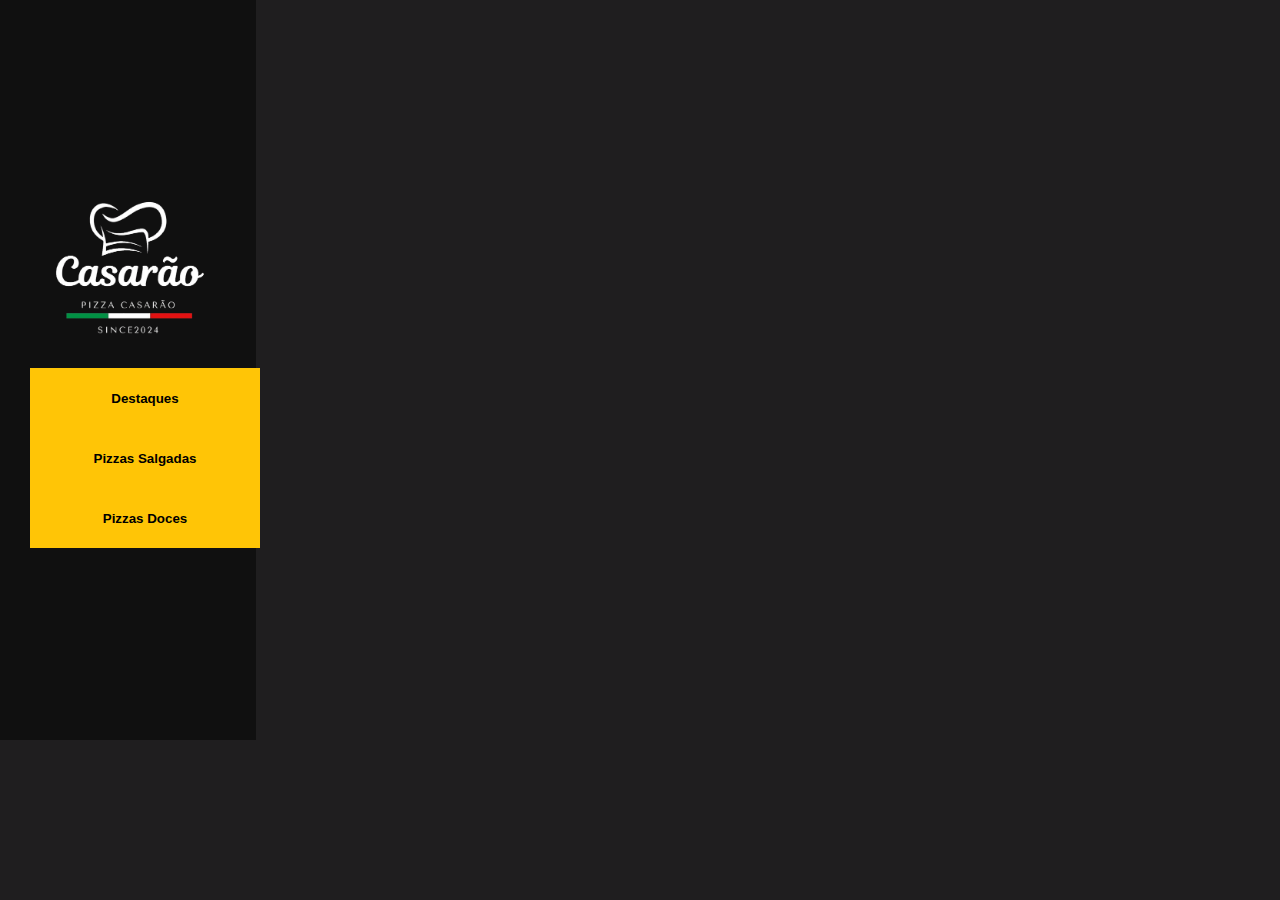
==== cardapio.html @ d98f2e2b "Cardapio" ====
<!DOCTYPE html>
<html lang="en">
<head>
    <meta charset="UTF-8">
    <meta name="viewport" content="width=device-width, initial-scale=1.0">

    <link rel="shortcut icon" href="src/img/icon.png" type="image/x-icon">
    <link rel="stylesheet" href="./src/CSS/reset.css">
    <link rel="stylesheet" href="./src/CSS/styleCardapio.css">

    <title>Cardapio</title>

</head>
<body>
    <section class="areaBtn">
    
            <div class="logo">
                <img src="./src/img/Design_sem_nome-removebg-preview (2).png" alt="logo">
            </div>

    <div>
    <a href="#">
        <button class="botao">Destaques</button>
    </a>
    <a href="#">
        <button class="botao">Pizzas Salgadas</button>
    </a>
    <a href="#">
        <button class="botao">Pizzas Doces</button>
    </a>
</div>
    </section>
</body>
</html>
---- src/CSS/styleCardapio.css ----
@import url('https://fonts.googleapis.com/css2?family=Roboto:ital,wght@0,100;0,300;0,400;0,500;0,700;0,900;1,100;1,300;1,400;1,500;1,700;1,900&display=swap');

html{
    width:100vw ;
    right:100vh;
    font-size:62.5% ;
    overflow-x: hidden;
    font-family: 'roboto' ,sans-serif;
    background-color: #1f1e1f;
}


.areaBtn {
    background-color: rgba(12, 12, 12, 0.8);
    width: 20vw;
    height: 740px;
    margin: 0px;
    padding: 0px;

    display: flex;
    flex-direction: column;
    gap: 30px;
    justify-content: center;
    position: fixed;
    
}

.logo{
    
}


.logo img{
    width: 100%;
    height: 100%;

}

.botao {
    margin-left: 30px;
    width: 230px;
    height: 60px;
    cursor: pointer;
    background-color: #ffc506;
    border-radius: 10;
    color: black;
    font-weight: 700;
    transition: all 400ms ease-in;
}

.botao:hover{
    border: 1px solid #ffc506;
    background-color: transparent;
    color: #ffc506;
}
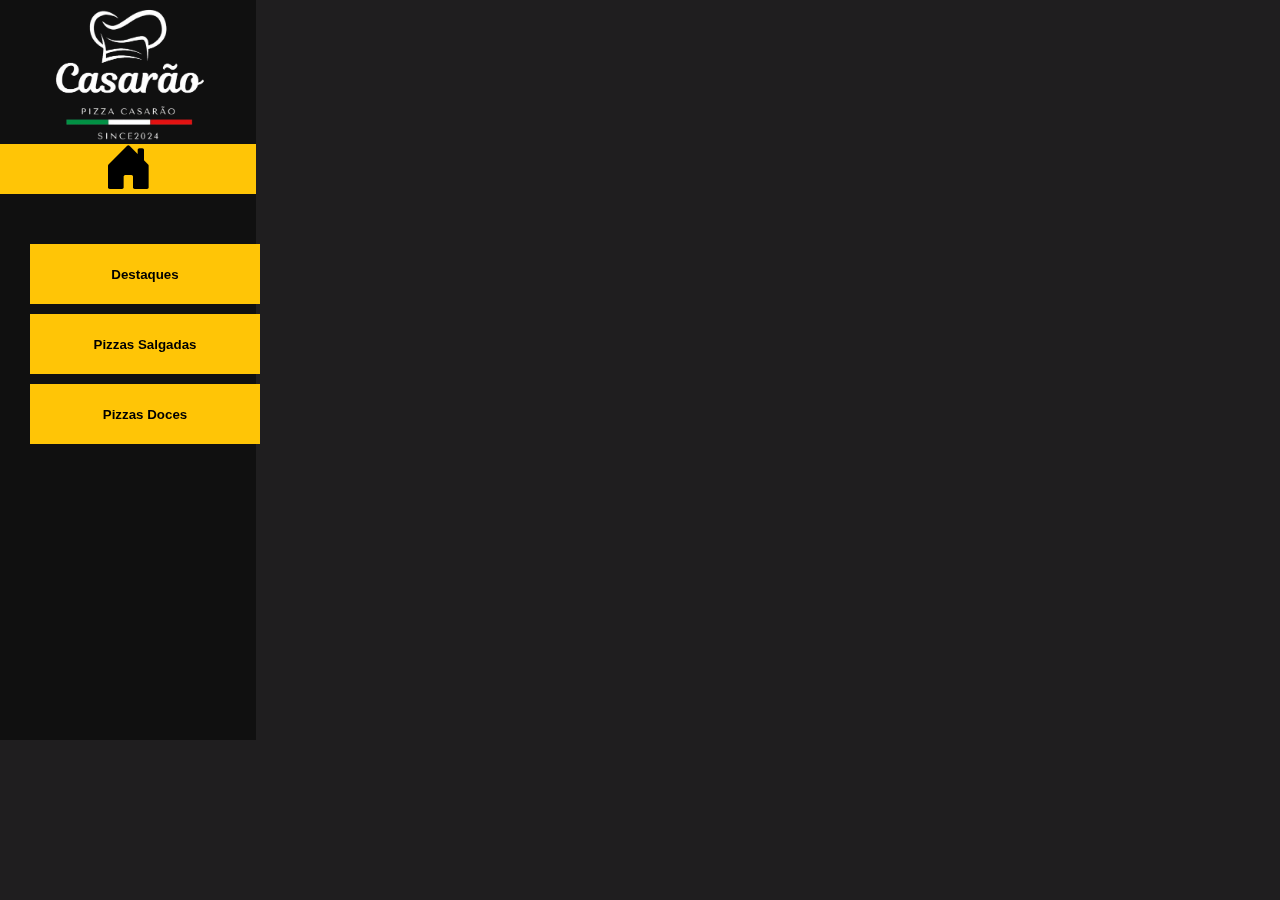
==== commit 08de0e7d: "Cardapio" ====
--- a/cardapio.html
+++ b/cardapio.html
@@ -4,6 +4,7 @@
     <meta charset="UTF-8">
     <meta name="viewport" content="width=device-width, initial-scale=1.0">
 
+    <link rel="stylesheet" href="https://cdn.jsdelivr.net/npm/bootstrap-icons@1.11.3/font/bootstrap-icons.min.css">
     <link rel="shortcut icon" href="src/img/icon.png" type="image/x-icon">
     <link rel="stylesheet" href="./src/CSS/reset.css">
     <link rel="stylesheet" href="./src/CSS/styleCardapio.css">
@@ -12,13 +13,19 @@
 
 </head>
 <body>
+<section class="areaGeral">
+
+    <div class="logo">
+        <img src="./src/img/Design_sem_nome-removebg-preview (2).png" alt="logo">
+    </div>
+
+    <section class="homebutton">
+        <a href="./index.html">
+        <i class="bi bi-house-door-fill"></i>
+        </a>
+    </section>
+
     <section class="areaBtn">
-    
-            <div class="logo">
-                <img src="./src/img/Design_sem_nome-removebg-preview (2).png" alt="logo">
-            </div>
-
-    <div>
     <a href="#">
         <button class="botao">Destaques</button>
     </a>
@@ -28,7 +35,9 @@
     <a href="#">
         <button class="botao">Pizzas Doces</button>
     </a>
-</div>
+
     </section>
+</section>
+
 </body>
 </html>--- a/src/CSS/styleCardapio.css
+++ b/src/CSS/styleCardapio.css
@@ -11,22 +11,45 @@
 
 
 .areaBtn {
+    height: 300px;
+    display: flex;
+    flex-direction: column;
+    gap: 10px;
+    justify-content:center;
+}
+
+.areaGeral {
     background-color: rgba(12, 12, 12, 0.8);
     width: 20vw;
     height: 740px;
     margin: 0px;
     padding: 0px;
-
     display: flex;
     flex-direction: column;
-    gap: 30px;
-    justify-content: center;
     position: fixed;
-    
 }
 
+.homebutton {
+    background-color: #ffc506;
+    display: flex;
+    flex-direction: column;
+    align-items: center;
+    justify-content: center;
+    height: 50px;
+    font-size: 5rem;
+    
+    & a {
+        text-decoration: none;
+        color: #000;
+    }
+}
+
+
 .logo{
-    
+    margin: 0px;
+    padding: 0px;
+    display: flex;
+    align-items: center;
 }
 
 
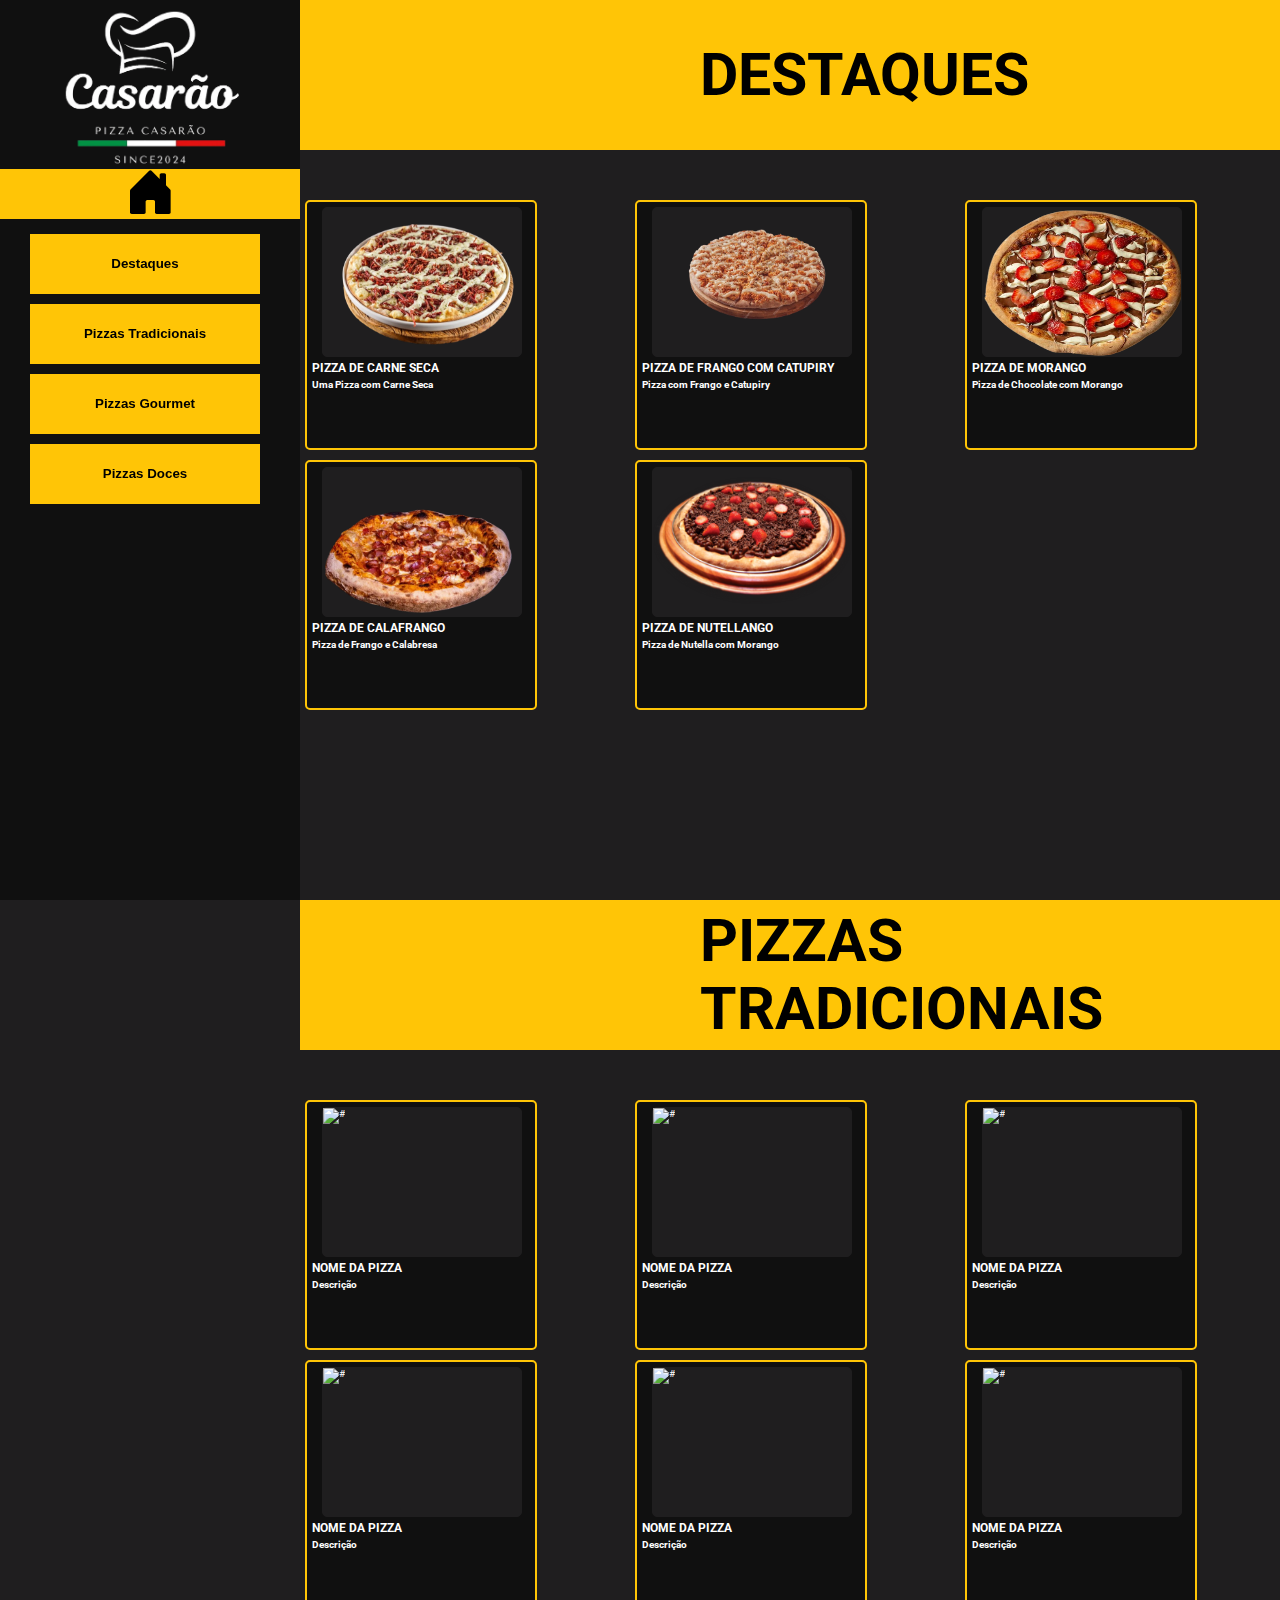
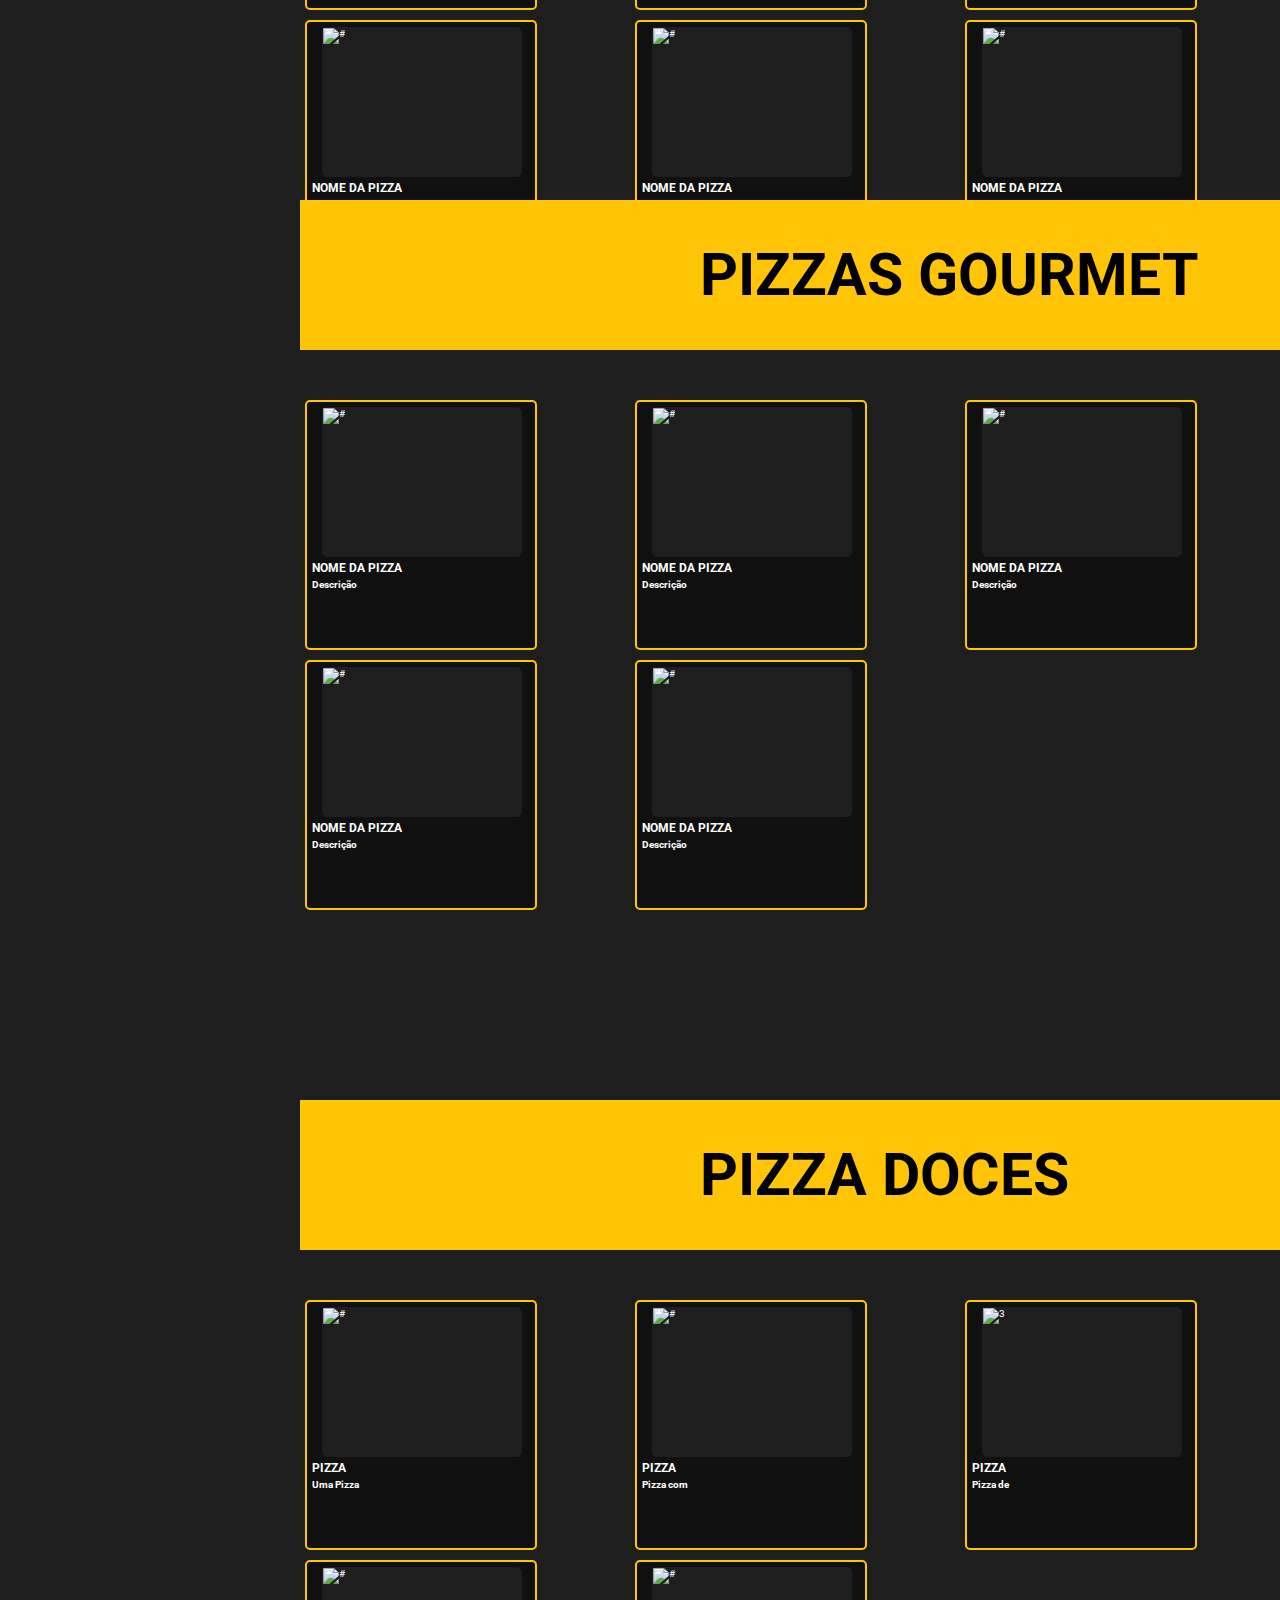
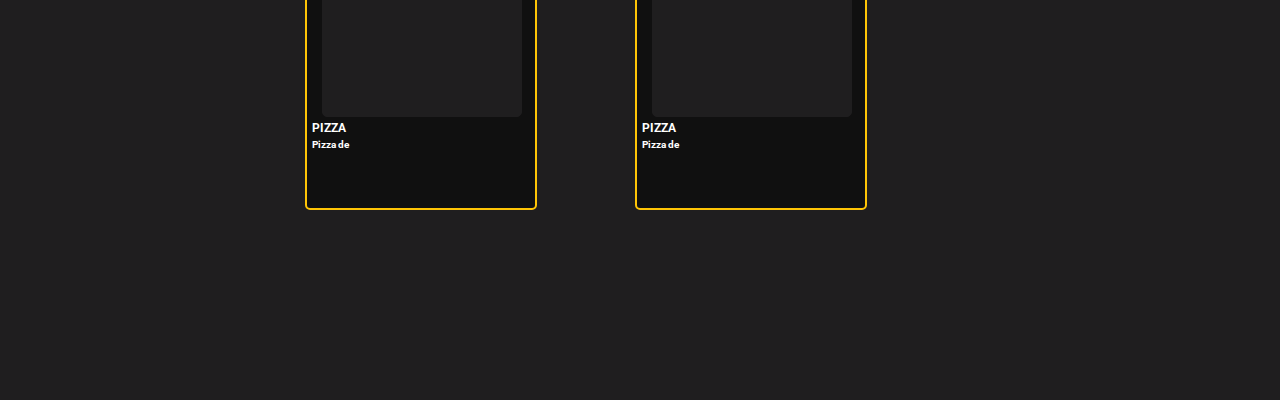
==== commit 37535f07: "Cardapio" ====
--- a/cardapio.html
+++ b/cardapio.html
@@ -1,5 +1,5 @@
 <!DOCTYPE html>
-<html lang="en">
+<html lang="Pt-Br">
 <head>
     <meta charset="UTF-8">
     <meta name="viewport" content="width=device-width, initial-scale=1.0">
@@ -27,17 +27,300 @@
 
     <section class="areaBtn">
     <a href="#">
-        <button class="botao">Destaques</button>
+        <button class="botao" onclick="openPizzas(event, 'Destaques')" >Destaques</button>
     </a>
     <a href="#">
-        <button class="botao">Pizzas Salgadas</button>
+        <button class="botao" onclick="openPizzas(event, 'PizzasS')">Pizzas Tradicionais</button>
     </a>
     <a href="#">
-        <button class="botao">Pizzas Doces</button>
+        <button class="botao" onclick="openPizzas(event, 'PizzasG')">Pizzas Gourmet</button>
     </a>
 
-    </section>
+    <a href="#">
+        <button class="botao" onclick="openPizzas(event, 'PizzasD')">Pizzas Doces</button>
+    </a>
+
+    </section>
+
 </section>
 
+    <section id="Destaques" class="tabcontent">
+        <div class="titulo"><h3>DESTAQUES</h3></div>
+        
+        <div class="areaPizzas">
+            
+            <div class="pizzaCard">
+                <div class="fotosPizzas">
+                <img src="./src/img/carneseca.png" width="200px" alt="pizza de carne seca">
+                </div>
+                <h3>Pizza de Carne Seca</h3>
+                <p>Uma Pizza com Carne Seca</p>
+            </div>
+
+            <div class="pizzaCard">
+                <div class="fotosPizzas">
+                <img src="./src/img/frangocatupiry.png" width="200px" alt="#">
+                </div>
+                <h3>Pizza de Frango com Catupiry</h3>
+                <p>Pizza com Frango e Catupiry</p>
+            </div>
+
+            <div class="pizzaCard">
+                <div class="fotosPizzas">
+                <img src="./src/img/pizzamorango5.png" height="150px"
+                width="200px" alt="pizza de morango com chocolate">
+                </div>
+                <h3>Pizza de Morango</h3>
+                <p>Pizza de Chocolate com Morango</p>
+            </div>
+
+            <div class="pizzaCard">
+                <div class="fotosPizzas">
+                <img src="./src/img/calafrango.png" width="200px" alt="pizza de calabresa com frango">
+                </div>
+                <h3>Pizza de CalaFrango</h3>
+                <p>Pizza de Frango e Calabresa</p>
+            </div>
+
+            <div class="pizzaCard">
+                <div class="fotosPizzas">
+                <img src="./src/img/pizzadoce.png" width="200px" alt="#">
+                </div>
+                <h3>Pizza de Nutellango</h3>
+                <p>Pizza de Nutella com Morango</p>
+            </div>
+
+        </div>
+        
+    </section>
+
+    <section id="PizzasS" class="tabcontent">
+        <div class="titulo"><h3>PIZZAS TRADICIONAIS</h3></div>
+        
+        <div class="areaPizzas">
+            <div class="pizzaCard">
+                <div class="fotosPizzas">
+                <img src="#" alt="#">
+                </div>
+                <h3>Nome da Pizza</h3>
+                <p>Descrição</p>
+            </div>
+
+        <div class="pizzaCard">
+            <div class="fotosPizzas">
+                <img src="#" alt="#">
+                </div>
+                <h3>Nome da Pizza</h3>
+                <p>Descrição</p>
+            </div>
+
+            <div class="pizzaCard">
+                <div class="fotosPizzas">
+                <img src="#" alt="#">
+                </div>
+                <h3>Nome da Pizza</h3>
+                <p>Descrição</p>
+            </div>
+
+            <div class="pizzaCard">
+                <div class="fotosPizzas">
+                <img src="#" alt="#">
+                </div>
+                <h3>Nome da Pizza</h3>
+                <p>Descrição</p>
+            </div>
+
+            <div class="pizzaCard">
+                <div class="fotosPizzas">
+                <img src="#" alt="#">
+                </div>
+                <h3>Nome da Pizza</h3>
+                <p>Descrição</p>
+            </div>
+
+            <div class="pizzaCard">
+                <div class="fotosPizzas">
+                <img src="#" alt="#">
+                </div>
+                <h3>Nome da Pizza</h3>
+                <p>Descrição</p>
+            </div>
+
+            <div class="pizzaCard">
+                <div class="fotosPizzas">
+                <img src="#" alt="#">
+                </div>
+                <h3>Nome da Pizza</h3>
+                <p>Descrição</p>
+            </div>
+
+            <div class="pizzaCard">
+                <div class="fotosPizzas">
+                <img src="#" alt="#">
+                </div>
+                <h3>Nome da Pizza</h3>
+                <p>Descrição</p>
+            </div>
+
+            <div class="pizzaCard">
+                <div class="fotosPizzas">
+                <img src="#" alt="#">
+                </div>
+                <h3>Nome da Pizza</h3>
+                <p>Descrição</p>
+            </div>
+
+            <div class="pizzaCard">
+                <div class="fotosPizzas">
+                <img src="#" alt="#">
+                </div>
+                <h3>Nome da Pizza</h3>
+                <p>Descrição</p>
+            </div>
+
+            <div class="pizzaCard">
+                <div class="fotosPizzas">
+                <img src="#" alt="#">
+                </div>
+                <h3>Nome da Pizza</h3>
+                <p>Descrição</p>
+            </div>
+
+            <div class="pizzaCard">
+                <div class="fotosPizzas">
+                <img src="#" alt="#">
+                </div>
+                <h3>Nome da Pizza</h3>
+                <p>Descrição</p>
+            </div>
+
+            <div class="pizzaCard">
+                <div class="fotosPizzas">
+                <img src="#" alt="#">
+                </div>
+                <h3>Nome da Pizza</h3>
+                <p>Descrição</p>
+            </div>
+
+            <div class="pizzaCard">
+                <div class="fotosPizzas">
+                <img src="#" alt="#">
+                </div>
+                <h3>Nome da Pizza</h3>
+                <p>Descrição</p>
+            </div>
+
+            <div class="pizzaCard">
+                <div class="fotosPizzas">
+                <img src="#" alt="#">
+                </div>
+                <h3>Nome da Pizza</h3>
+                <p>Descrição</p>
+            </div>
+
+        </div>
+        
+    </section>
+
+    <section id="PizzasG" class="tabcontent">
+        <div class="titulo"><h3>PIZZAS GOURMET</h3></div>
+        
+        <div class="areaPizzas">
+            
+            <div class="pizzaCard">
+                <div class="fotosPizzas">
+                <img src="#" alt="#">
+                </div>
+                <h3>Nome da Pizza</h3>
+                <p>Descrição</p>
+            </div>
+
+            <div class="pizzaCard">
+                <div class="fotosPizzas">
+                <img src="#" alt="#">
+                </div>
+                <h3>Nome da Pizza</h3>
+                <p>Descrição</p>
+            </div>
+
+            <div class="pizzaCard">
+                <div class="fotosPizzas">
+                <img src="#" alt="#">
+                </div>
+                <h3>Nome da Pizza</h3>
+                <p>Descrição</p>
+            </div>
+
+            <div class="pizzaCard">
+                <div class="fotosPizzas">
+                <img src="#" alt="#">
+                </div>
+                <h3>Nome da Pizza</h3>
+                <p>Descrição</p>
+            </div>
+
+            <div class="pizzaCard">
+                <div class="fotosPizzas">
+                <img src="#" alt="#">
+                </div>
+                <h3>Nome da Pizza</h3>
+                <p>Descrição</p>
+            </div>
+
+        </div>
+        
+    </section>
+
+    <section id="PizzasD" class="tabcontent">
+        <div class="titulo"><h3>PIZZA DOCES</h3></div>
+        
+        <div class="areaPizzas">
+            
+            <div class="pizzaCard">
+                <div class="fotosPizzas">
+                <img src="#" width="200px" alt="#">
+                </div>
+                <h3>Pizza</h3>
+                <p>Uma Pizza</p>
+            </div>
+
+            <div class="pizzaCard">
+                <div class="fotosPizzas">
+                <img src="#" width="200px" alt="#">
+                </div>
+                <h3>Pizza</h3>
+                <p>Pizza com</p>
+            </div>
+
+            <div class="pizzaCard">
+                <div class="fotosPizzas">
+                <img src="#" height="150px"
+                width="200px" alt="3">
+                </div>
+                <h3>Pizza</h3>
+                <p>Pizza de</p>
+            </div>
+
+            <div class="pizzaCard">
+                <div class="fotosPizzas">
+                <img src="#" width="200px" alt="#">
+                </div>
+                <h3>Pizza</h3>
+                <p>Pizza de </p>
+            </div>
+
+            <div class="pizzaCard">
+                <div class="fotosPizzas">
+                <img src="#" width="200px" alt="#">
+                </div>
+                <h3>Pizza</h3>
+                <p>Pizza de</p>
+            </div>
+
+        </div>
+        
+    </section>
+
+<script src="./src/js/script.js"></script>
 </body>
 </html>--- a/src/CSS/styleCardapio.css
+++ b/src/CSS/styleCardapio.css
@@ -4,10 +4,11 @@
     width:100vw ;
     right:100vh;
     font-size:62.5% ;
-    overflow-x: hidden;
+    overflow-y: hidden;
     font-family: 'roboto' ,sans-serif;
     background-color: #1f1e1f;
 }
+
 
 
 .areaBtn {
@@ -20,14 +21,16 @@
 
 .areaGeral {
     background-color: rgba(12, 12, 12, 0.8);
-    width: 20vw;
-    height: 740px;
+    width: 300px;
+    height: 100vh;
     margin: 0px;
     padding: 0px;
     display: flex;
     flex-direction: column;
     position: fixed;
 }
+
+
 
 .homebutton {
     background-color: #ffc506;
@@ -75,4 +78,77 @@
     border: 1px solid #ffc506;
     background-color: transparent;
     color: #ffc506;
-}+}
+
+/*CONTEUDO DAS PIZZAS*/
+
+.areaBtn button.active {
+    background-color: transparent;
+    border: 1px solid #ffc506;
+    color: #ffc506;
+  }
+
+  .tabcontent {
+    height: 100vh;
+    width: 100vw;
+    overflow-x: hidden !important;
+  }
+
+
+
+
+  .titulo{
+    background-color: #ffc506;
+    font-size: 50px;
+    display: flex;
+    align-items: center;
+    margin-left: 300px;
+    margin-bottom: 50px;
+    height: 150px;
+
+    & h3{
+        margin-top: 10;
+        margin-left: 400px;
+    }
+  }
+
+  .areaPizzas {
+    margin-left: 300px;
+    display: grid;
+    grid-template-columns: auto auto auto;
+    gap: 10px;
+  }
+
+  .pizzaCard {
+    display: flex;
+    background-color: rgba(12, 12, 12, 0.8);
+    border: 2px solid #ffc506;
+    border-radius: 5px;
+    color: #fff;
+    flex-direction: column;
+    margin-left: 5px;
+    width: 232px;
+    height: 250px;
+    gap: 4px;
+
+    & h3{
+        text-transform: uppercase;
+        margin-left: 5px;
+    }
+
+    & p{
+        font-weight: bold;
+        margin-left: 5px;
+    }
+  }
+
+  .fotosPizzas {
+    background-color:  #1f1e1f;
+    width: 200px;
+    height: 150px;
+    margin-left: 15px;
+    margin-top: 5px;
+    border: 1px solid #1f1e1f;
+    border-radius: 5px;
+    display: flex;
+  }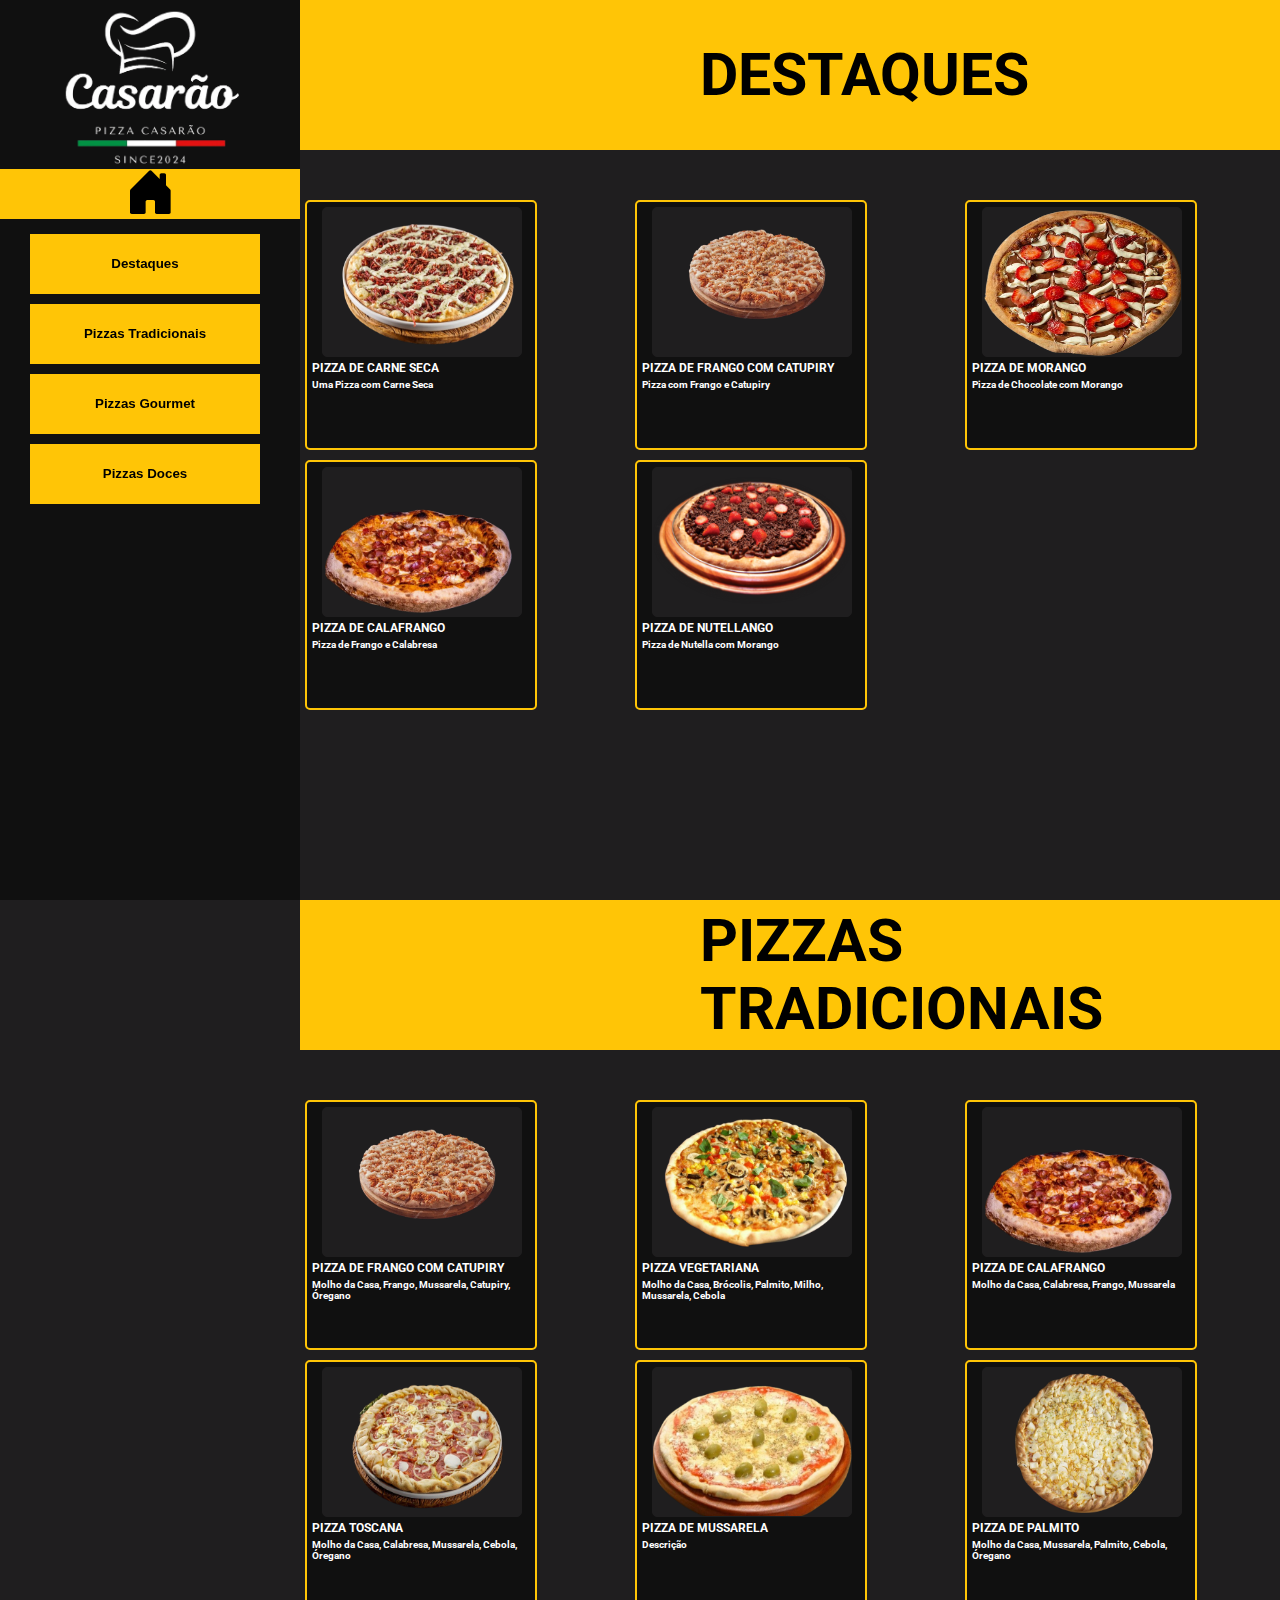
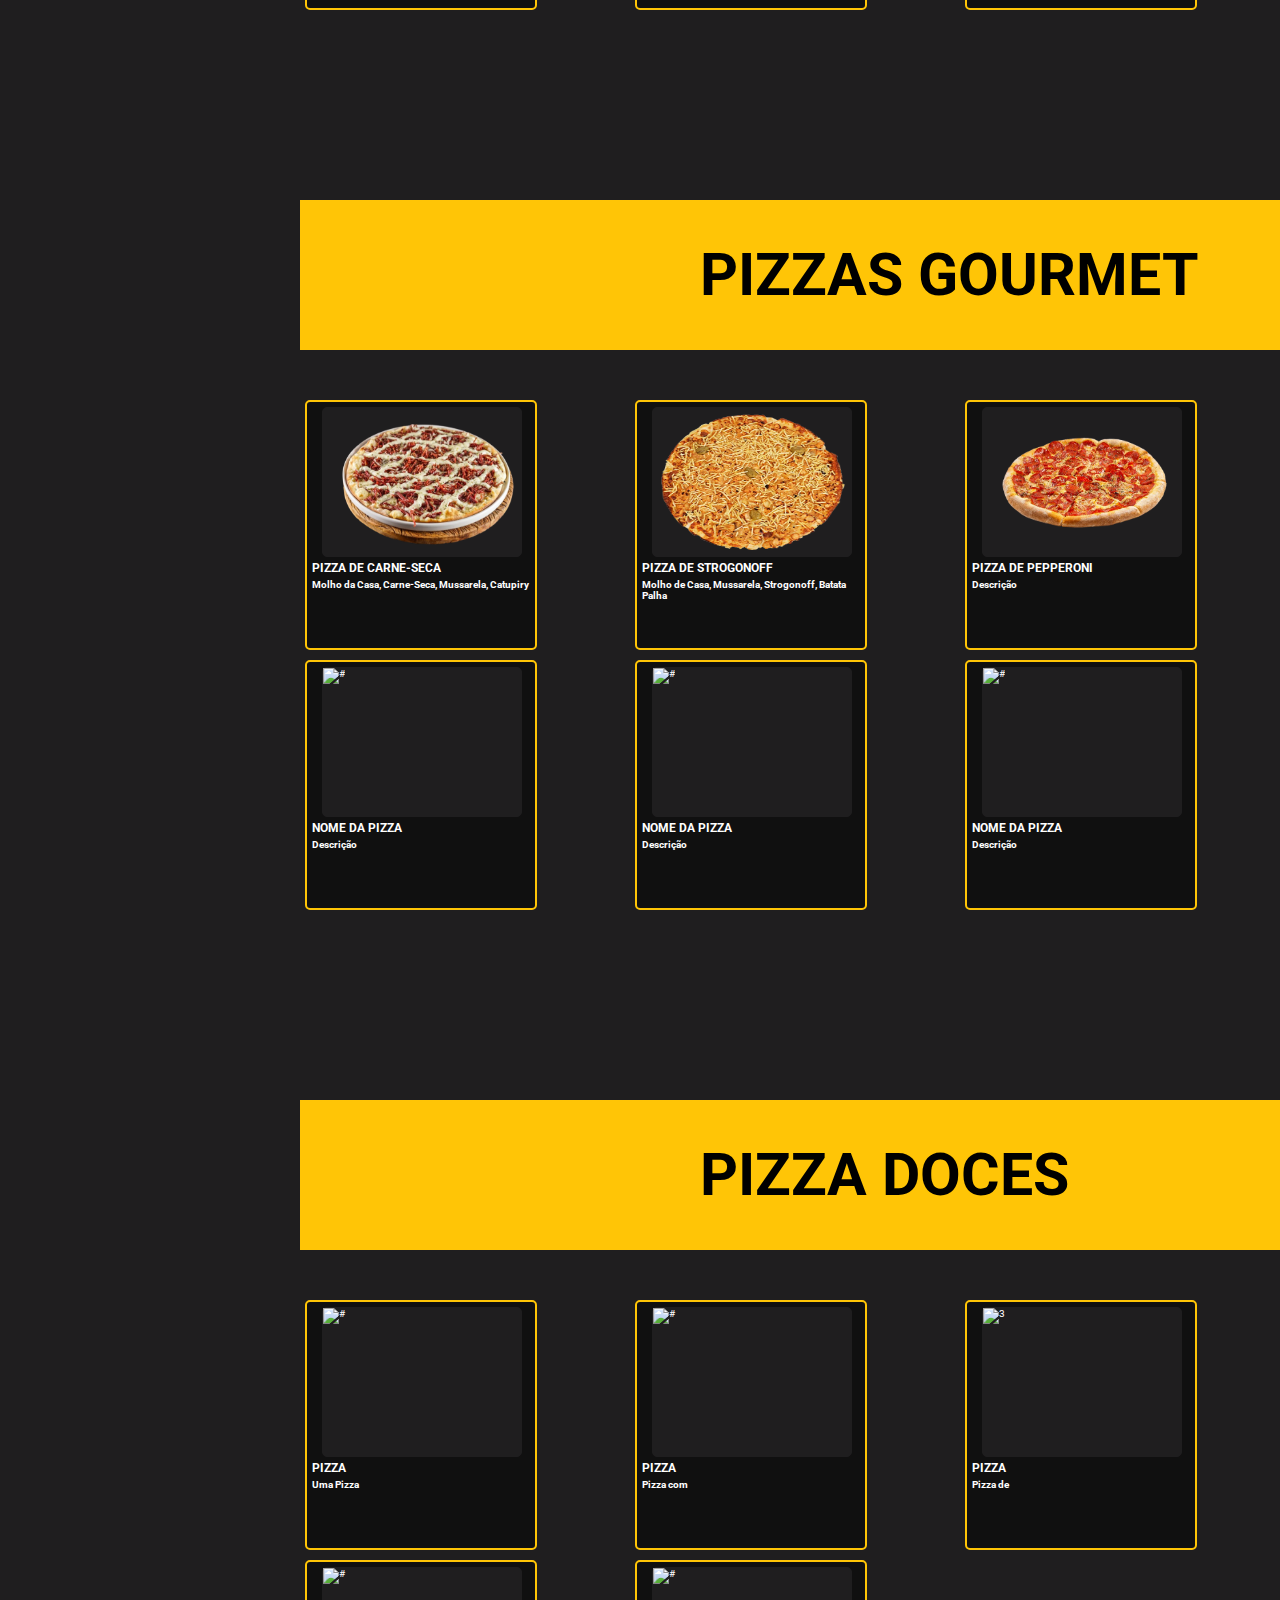
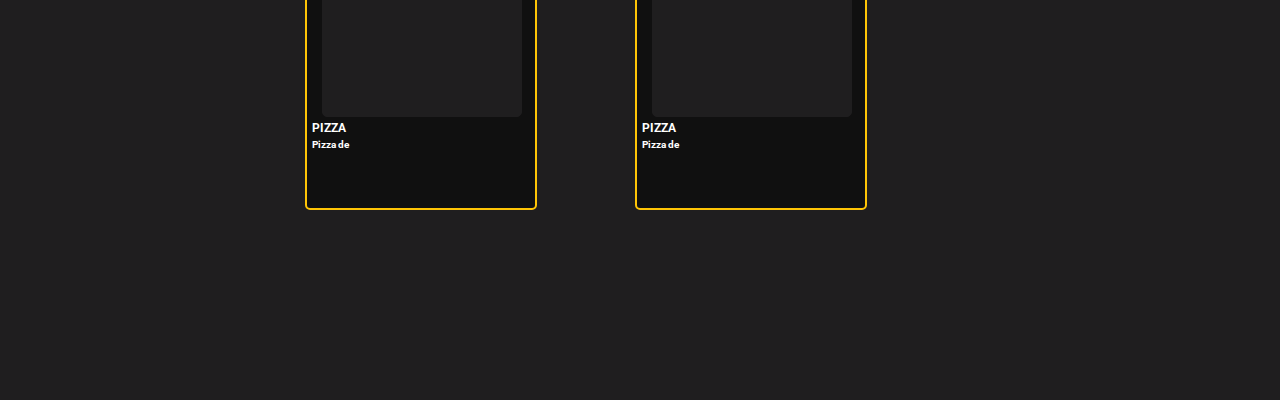
==== commit 38eb885f: "Cardapio" ====
--- a/cardapio.html
+++ b/cardapio.html
@@ -100,122 +100,50 @@
         <div class="areaPizzas">
             <div class="pizzaCard">
                 <div class="fotosPizzas">
-                <img src="#" alt="#">
-                </div>
-                <h3>Nome da Pizza</h3>
-                <p>Descrição</p>
+                <img src="./src/img/frangocatupiry.png" width="200px" alt="pizza de frango com catupiry">
+                </div>
+                <h3>Pizza de Frango com Catupiry</h3>
+                <p>Molho da Casa, Frango, Mussarela, Catupiry, Óregano</p>
             </div>
 
         <div class="pizzaCard">
             <div class="fotosPizzas">
-                <img src="#" alt="#">
-                </div>
-                <h3>Nome da Pizza</h3>
-                <p>Descrição</p>
-            </div>
-
-            <div class="pizzaCard">
-                <div class="fotosPizzas">
-                <img src="#" alt="#">
-                </div>
-                <h3>Nome da Pizza</h3>
-                <p>Descrição</p>
-            </div>
-
-            <div class="pizzaCard">
-                <div class="fotosPizzas">
-                <img src="#" alt="#">
-                </div>
-                <h3>Nome da Pizza</h3>
-                <p>Descrição</p>
-            </div>
-
-            <div class="pizzaCard">
-                <div class="fotosPizzas">
-                <img src="#" alt="#">
-                </div>
-                <h3>Nome da Pizza</h3>
-                <p>Descrição</p>
-            </div>
-
-            <div class="pizzaCard">
-                <div class="fotosPizzas">
-                <img src="#" alt="#">
-                </div>
-                <h3>Nome da Pizza</h3>
-                <p>Descrição</p>
-            </div>
-
-            <div class="pizzaCard">
-                <div class="fotosPizzas">
-                <img src="#" alt="#">
-                </div>
-                <h3>Nome da Pizza</h3>
-                <p>Descrição</p>
-            </div>
-
-            <div class="pizzaCard">
-                <div class="fotosPizzas">
-                <img src="#" alt="#">
-                </div>
-                <h3>Nome da Pizza</h3>
-                <p>Descrição</p>
-            </div>
-
-            <div class="pizzaCard">
-                <div class="fotosPizzas">
-                <img src="#" alt="#">
-                </div>
-                <h3>Nome da Pizza</h3>
-                <p>Descrição</p>
-            </div>
-
-            <div class="pizzaCard">
-                <div class="fotosPizzas">
-                <img src="#" alt="#">
-                </div>
-                <h3>Nome da Pizza</h3>
-                <p>Descrição</p>
-            </div>
-
-            <div class="pizzaCard">
-                <div class="fotosPizzas">
-                <img src="#" alt="#">
-                </div>
-                <h3>Nome da Pizza</h3>
-                <p>Descrição</p>
-            </div>
-
-            <div class="pizzaCard">
-                <div class="fotosPizzas">
-                <img src="#" alt="#">
-                </div>
-                <h3>Nome da Pizza</h3>
-                <p>Descrição</p>
-            </div>
-
-            <div class="pizzaCard">
-                <div class="fotosPizzas">
-                <img src="#" alt="#">
-                </div>
-                <h3>Nome da Pizza</h3>
-                <p>Descrição</p>
-            </div>
-
-            <div class="pizzaCard">
-                <div class="fotosPizzas">
-                <img src="#" alt="#">
-                </div>
-                <h3>Nome da Pizza</h3>
-                <p>Descrição</p>
-            </div>
-
-            <div class="pizzaCard">
-                <div class="fotosPizzas">
-                <img src="#" alt="#">
-                </div>
-                <h3>Nome da Pizza</h3>
-                <p>Descrição</p>
+                <img src="./src/img/pizzavegetariana.png" width="200px" alt="pizza vegetariana">
+                </div>
+                <h3>Pizza Vegetariana</h3>
+                <p>Molho da Casa, Brócolis, Palmito, Milho, Mussarela, Cebola</p>
+            </div>
+
+            <div class="pizzaCard">
+                <div class="fotosPizzas">
+                <img src="./src/img/calafrango.png" width="200px" alt="pizza de calafrango">
+                </div>
+                <h3>Pizza de Calafrango</h3>
+                <p>Molho da Casa, Calabresa, Frango, Mussarela</p>
+            </div>
+
+            <div class="pizzaCard">
+                <div class="fotosPizzas">
+                <img src="./src/img/pizzatoscana.png" width="200px" alt="pizza toscana">
+                </div>
+                <h3>Pizza Toscana</h3>
+                <p>Molho da Casa, Calabresa, Mussarela, Cebola, Óregano</p>
+            </div>
+
+            <div class="pizzaCard">
+                <div class="fotosPizzas">
+                <img src="./src/img/pizzamussarela.png" width="200px" alt="pizza de mussarela">
+                </div>
+                <h3>Pizza de Mussarela</h3>
+                <p>Descrição</p>
+            </div>
+
+            <div class="pizzaCard">
+                <div class="fotosPizzas">
+                <img src="./src/img/pizzapalmito.png" width="200px" alt="pizza de palmito">
+                </div>
+                <h3>Pizza de Palmito</h3>
+                <p>Molho da Casa, Mussarela, Palmito, Cebola, Óregano</p>
             </div>
 
         </div>
@@ -229,17 +157,25 @@
             
             <div class="pizzaCard">
                 <div class="fotosPizzas">
-                <img src="#" alt="#">
-                </div>
-                <h3>Nome da Pizza</h3>
-                <p>Descrição</p>
-            </div>
-
-            <div class="pizzaCard">
-                <div class="fotosPizzas">
-                <img src="#" alt="#">
-                </div>
-                <h3>Nome da Pizza</h3>
+                <img src="./src/img/carneseca.png" width="200px" alt="pizza de carne seca">
+                </div>
+                <h3>Pizza de Carne-Seca</h3>
+                <p>Molho da Casa, Carne-Seca, Mussarela, Catupiry</p>
+            </div>
+
+            <div class="pizzaCard">
+                <div class="fotosPizzas">
+                <img src="./src/img/pizzastrogonoff.png" width="200px" alt="pizza de strogonoff">
+                </div>
+                <h3>Pizza de Strogonoff</h3>
+                <p>Molho de Casa, Mussarela, Strogonoff, Batata Palha</p>
+            </div>
+
+            <div class="pizzaCard">
+                <div class="fotosPizzas">
+                <img src="./src/img/pizzapeperoni.png" width="200px" alt="pizza de pepperoni">
+                </div>
+                <h3>Pizza de Pepperoni</h3>
                 <p>Descrição</p>
             </div>
 
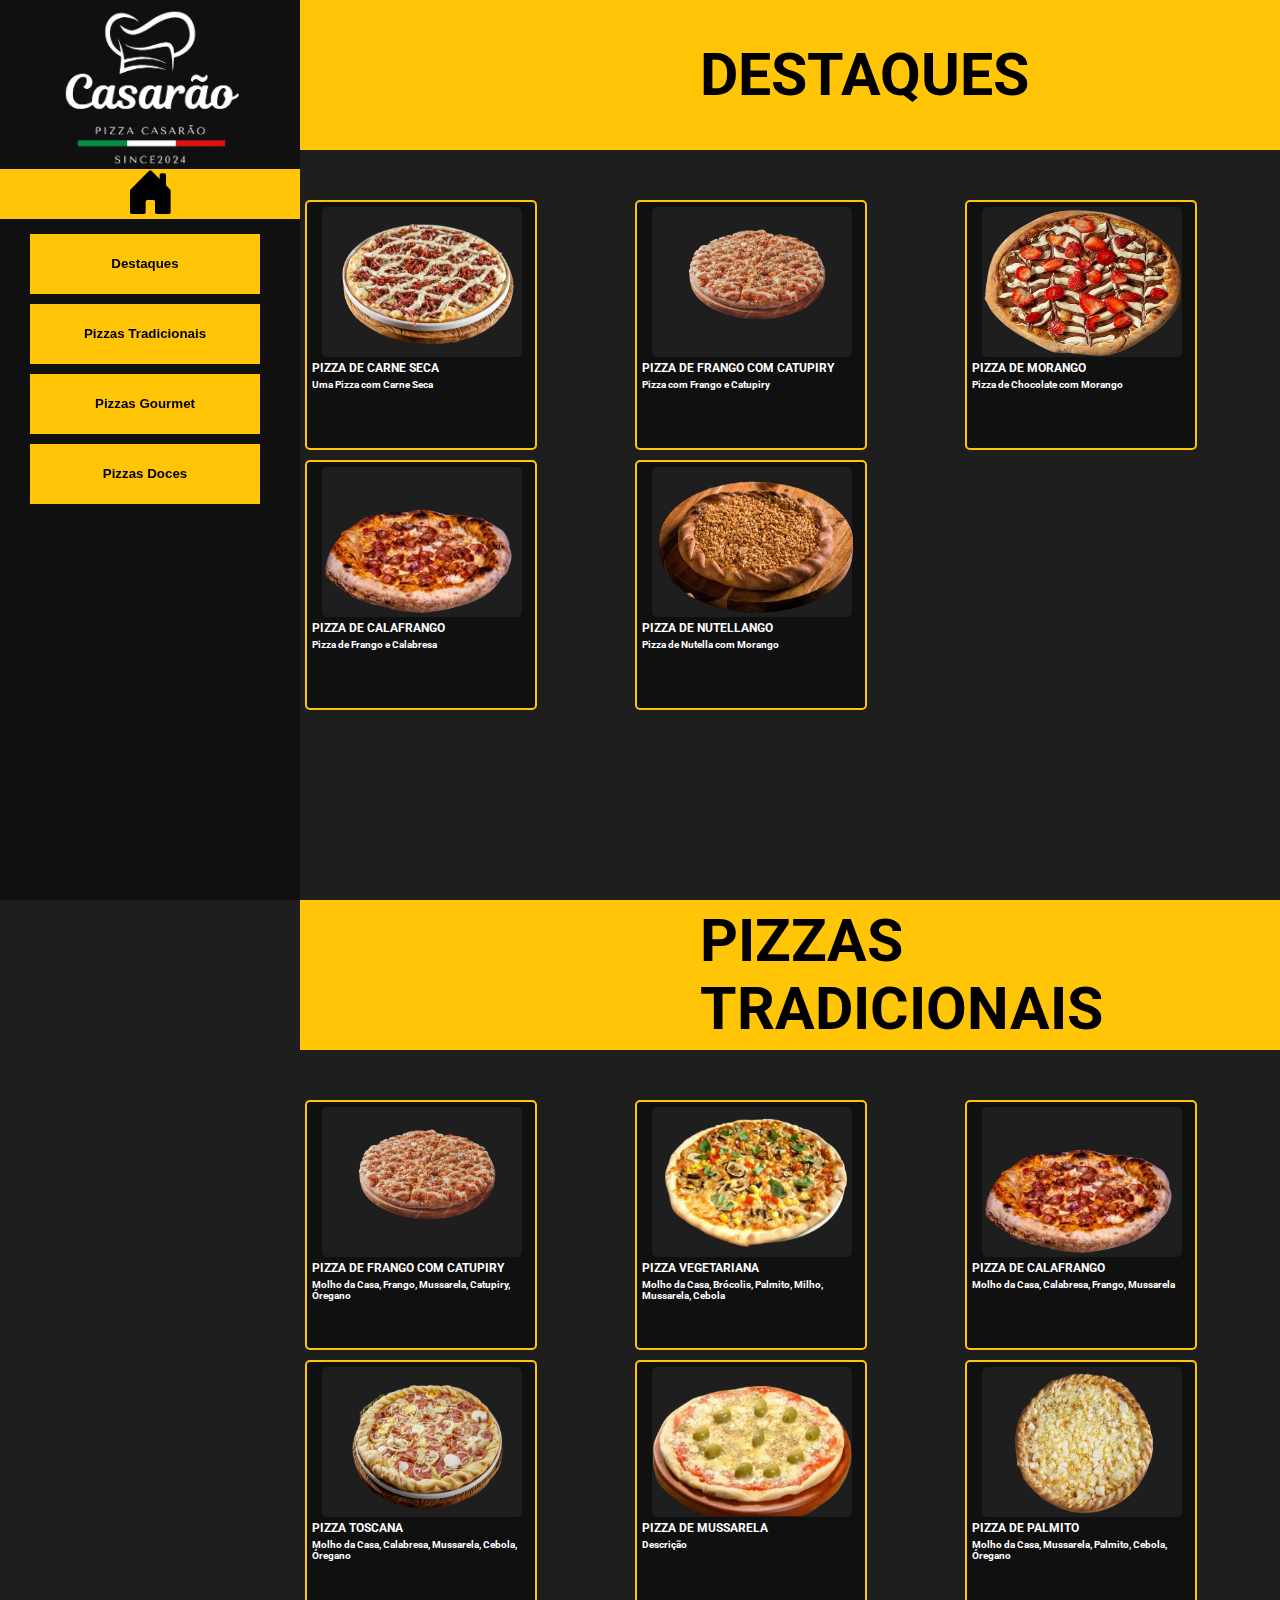
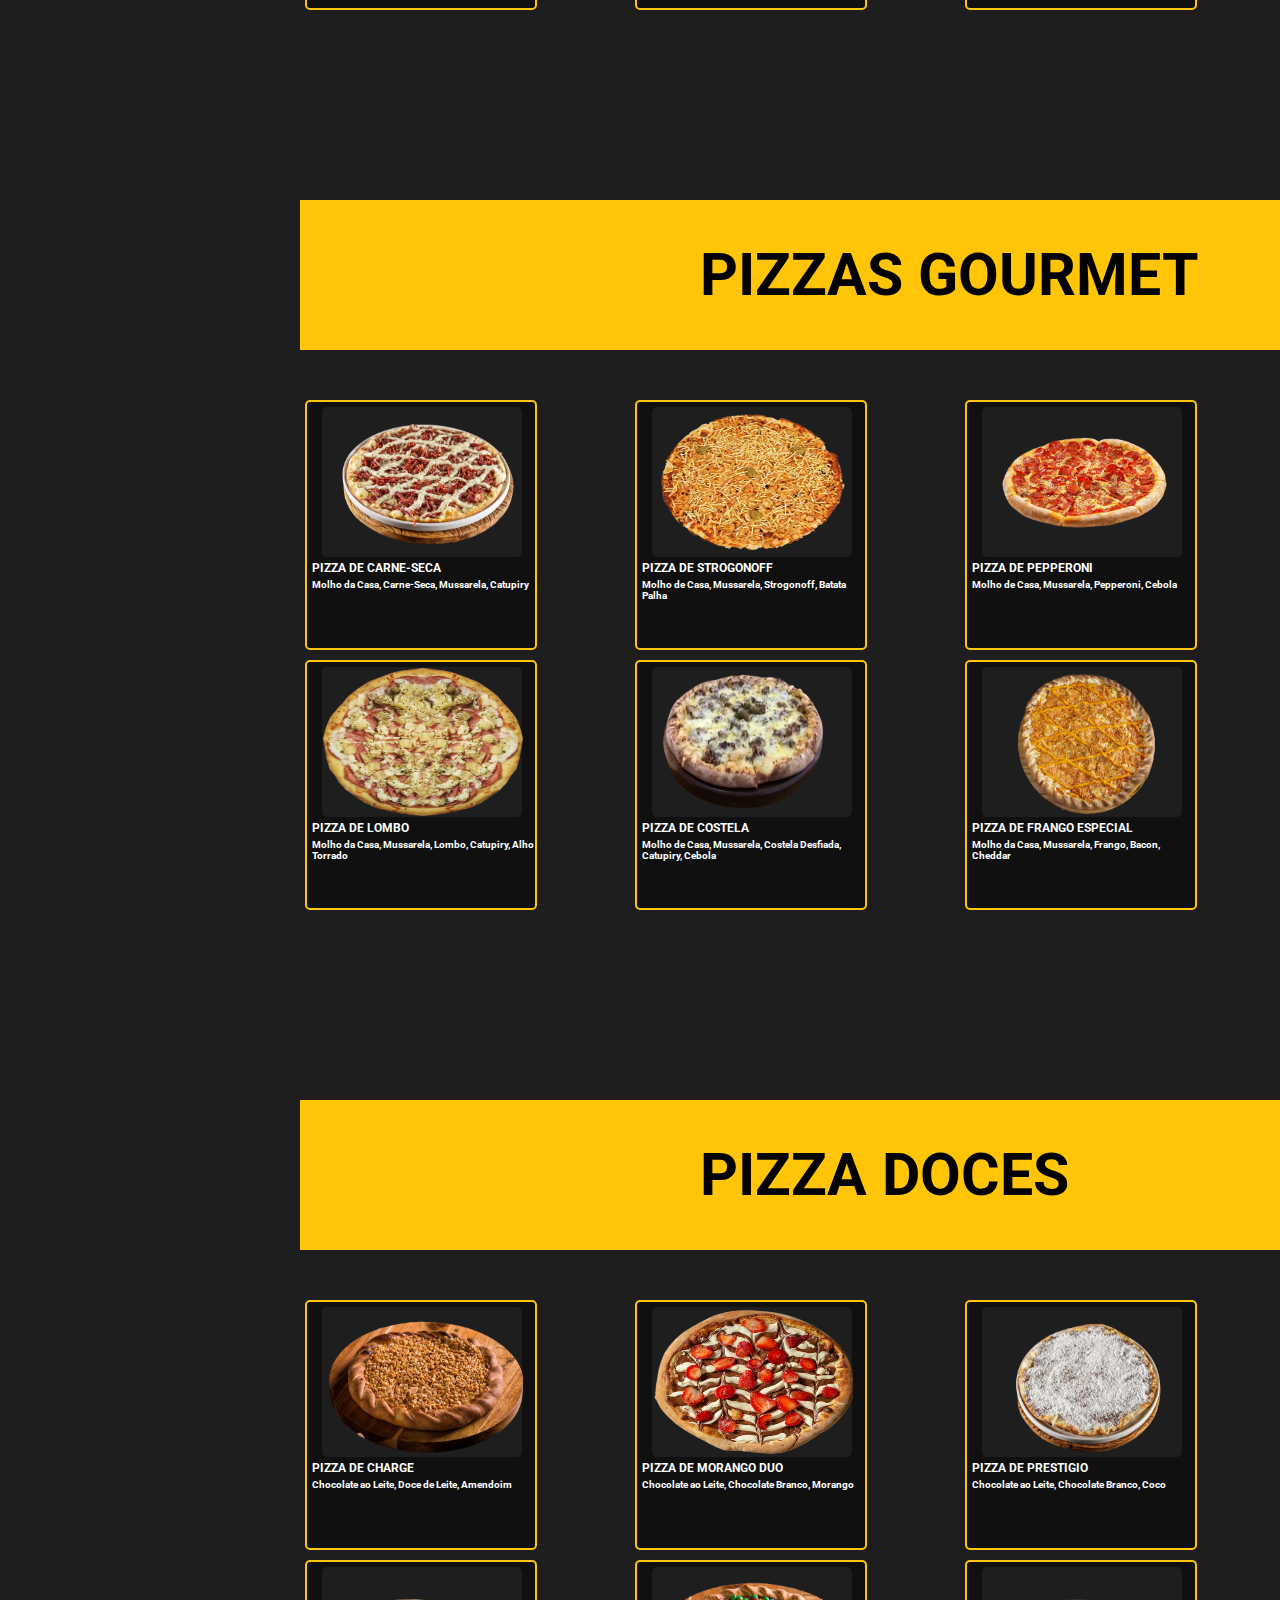
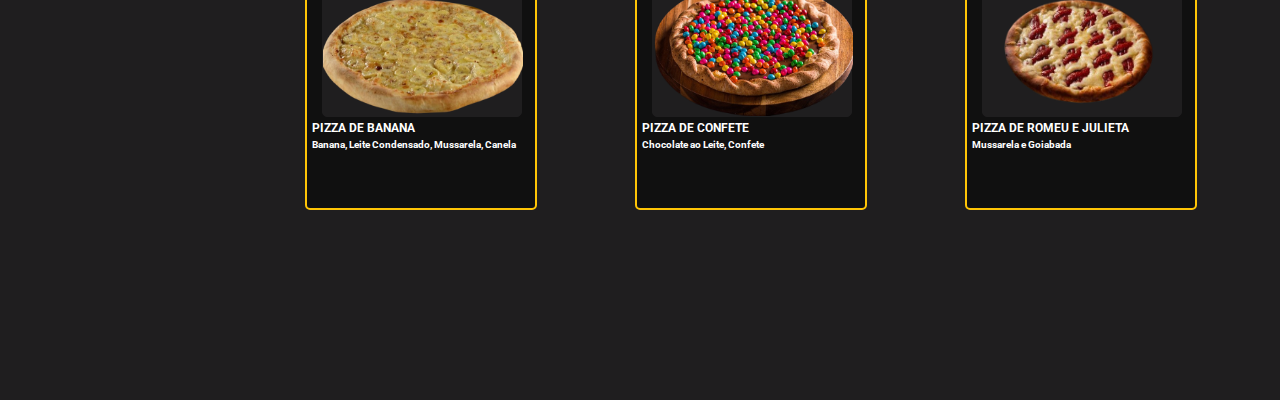
==== commit d4cc5102: "cardapio" ====
--- a/cardapio.html
+++ b/cardapio.html
@@ -84,7 +84,7 @@
 
             <div class="pizzaCard">
                 <div class="fotosPizzas">
-                <img src="./src/img/pizzadoce.png" width="200px" alt="#">
+                <img src="./src/img/pizzacharge.png" width="200px" alt="#">
                 </div>
                 <h3>Pizza de Nutellango</h3>
                 <p>Pizza de Nutella com Morango</p>
@@ -176,31 +176,31 @@
                 <img src="./src/img/pizzapeperoni.png" width="200px" alt="pizza de pepperoni">
                 </div>
                 <h3>Pizza de Pepperoni</h3>
-                <p>Descrição</p>
-            </div>
-
-            <div class="pizzaCard">
-                <div class="fotosPizzas">
-                <img src="#" alt="#">
-                </div>
-                <h3>Nome da Pizza</h3>
-                <p>Descrição</p>
-            </div>
-
-            <div class="pizzaCard">
-                <div class="fotosPizzas">
-                <img src="#" alt="#">
-                </div>
-                <h3>Nome da Pizza</h3>
-                <p>Descrição</p>
-            </div>
-
-            <div class="pizzaCard">
-                <div class="fotosPizzas">
-                <img src="#" alt="#">
-                </div>
-                <h3>Nome da Pizza</h3>
-                <p>Descrição</p>
+                <p>Molho de Casa, Mussarela, Pepperoni, Cebola</p>
+            </div>
+
+            <div class="pizzaCard">
+                <div class="fotosPizzas">
+                <img src="./src/img/pizzalombo.png" width="200px" alt="pizza de lombo">
+                </div>
+                <h3>Pizza de Lombo</h3>
+                <p>Molho da Casa, Mussarela, Lombo, Catupiry, Alho Torrado</p>
+            </div>
+
+            <div class="pizzaCard">
+                <div class="fotosPizzas">
+                <img src="./src/img/pizzacostela.png" width="200px" alt="pizza de costela">
+                </div>
+                <h3>Pizza de Costela</h3>
+                <p>Molho de Casa, Mussarela, Costela Desfiada, Catupiry, Cebola</p>
+            </div>
+
+            <div class="pizzaCard">
+                <div class="fotosPizzas">
+                <img src="./src/img/pizzafrangoespecial.png" width="200px" alt="pizza de frango especial">
+                </div>
+                <h3>Pizza de Frango Especial</h3>
+                <p>Molho da Casa, Mussarela, Frango, Bacon, Cheddar</p>
             </div>
 
         </div>
@@ -214,43 +214,51 @@
             
             <div class="pizzaCard">
                 <div class="fotosPizzas">
-                <img src="#" width="200px" alt="#">
-                </div>
-                <h3>Pizza</h3>
-                <p>Uma Pizza</p>
-            </div>
-
-            <div class="pizzaCard">
-                <div class="fotosPizzas">
-                <img src="#" width="200px" alt="#">
-                </div>
-                <h3>Pizza</h3>
-                <p>Pizza com</p>
-            </div>
-
-            <div class="pizzaCard">
-                <div class="fotosPizzas">
-                <img src="#" height="150px"
-                width="200px" alt="3">
-                </div>
-                <h3>Pizza</h3>
-                <p>Pizza de</p>
-            </div>
-
-            <div class="pizzaCard">
-                <div class="fotosPizzas">
-                <img src="#" width="200px" alt="#">
-                </div>
-                <h3>Pizza</h3>
-                <p>Pizza de </p>
-            </div>
-
-            <div class="pizzaCard">
-                <div class="fotosPizzas">
-                <img src="#" width="200px" alt="#">
-                </div>
-                <h3>Pizza</h3>
-                <p>Pizza de</p>
+                <img src="./src/img/pizzacharge.png" width="200px" alt="pizza de charge">
+                </div>
+                <h3>Pizza de Charge</h3>
+                <p>Chocolate ao Leite, Doce de Leite, Amendoim</p>
+            </div>
+
+            <div class="pizzaCard">
+                <div class="fotosPizzas">
+                <img src="./src/img/pizzamorango5.png" width="200px" alt="pizza de morango duo">
+                </div>
+                <h3>Pizza de Morango Duo</h3>
+                <p>Chocolate ao Leite, Chocolate Branco, Morango</p>
+            </div>
+
+            <div class="pizzaCard">
+                <div class="fotosPizzas">
+                <img src="./src/img/pizzaprestigio.png" height="150px"
+                width="200px" alt="pizza de prestigio">
+                </div>
+                <h3>Pizza de Prestigio</h3>
+                <p>Chocolate ao Leite, Chocolate Branco, Coco</p>
+            </div>
+
+            <div class="pizzaCard">
+                <div class="fotosPizzas">
+                <img src="./src/img/pizzabanana.png" width="200px" alt="pizza de banana">
+                </div>
+                <h3>Pizza de Banana</h3>
+                <p>Banana, Leite Condensado, Mussarela, Canela</p>
+            </div>
+
+            <div class="pizzaCard">
+                <div class="fotosPizzas">
+                <img src="./src/img/pizzaconfete.png" width="200px" alt="pizza de confete">
+                </div>
+                <h3>Pizza de Confete</h3>
+                <p>Chocolate ao Leite, Confete</p>
+            </div>
+
+            <div class="pizzaCard">
+                <div class="fotosPizzas">
+                <img src="./src/img/pizzaromeuejulieta.png" width="200px" alt="pizza romeu e julieta">
+                </div>
+                <h3>Pizza de Romeu e Julieta</h3>
+                <p>Mussarela e Goiabada</p>
             </div>
 
         </div>
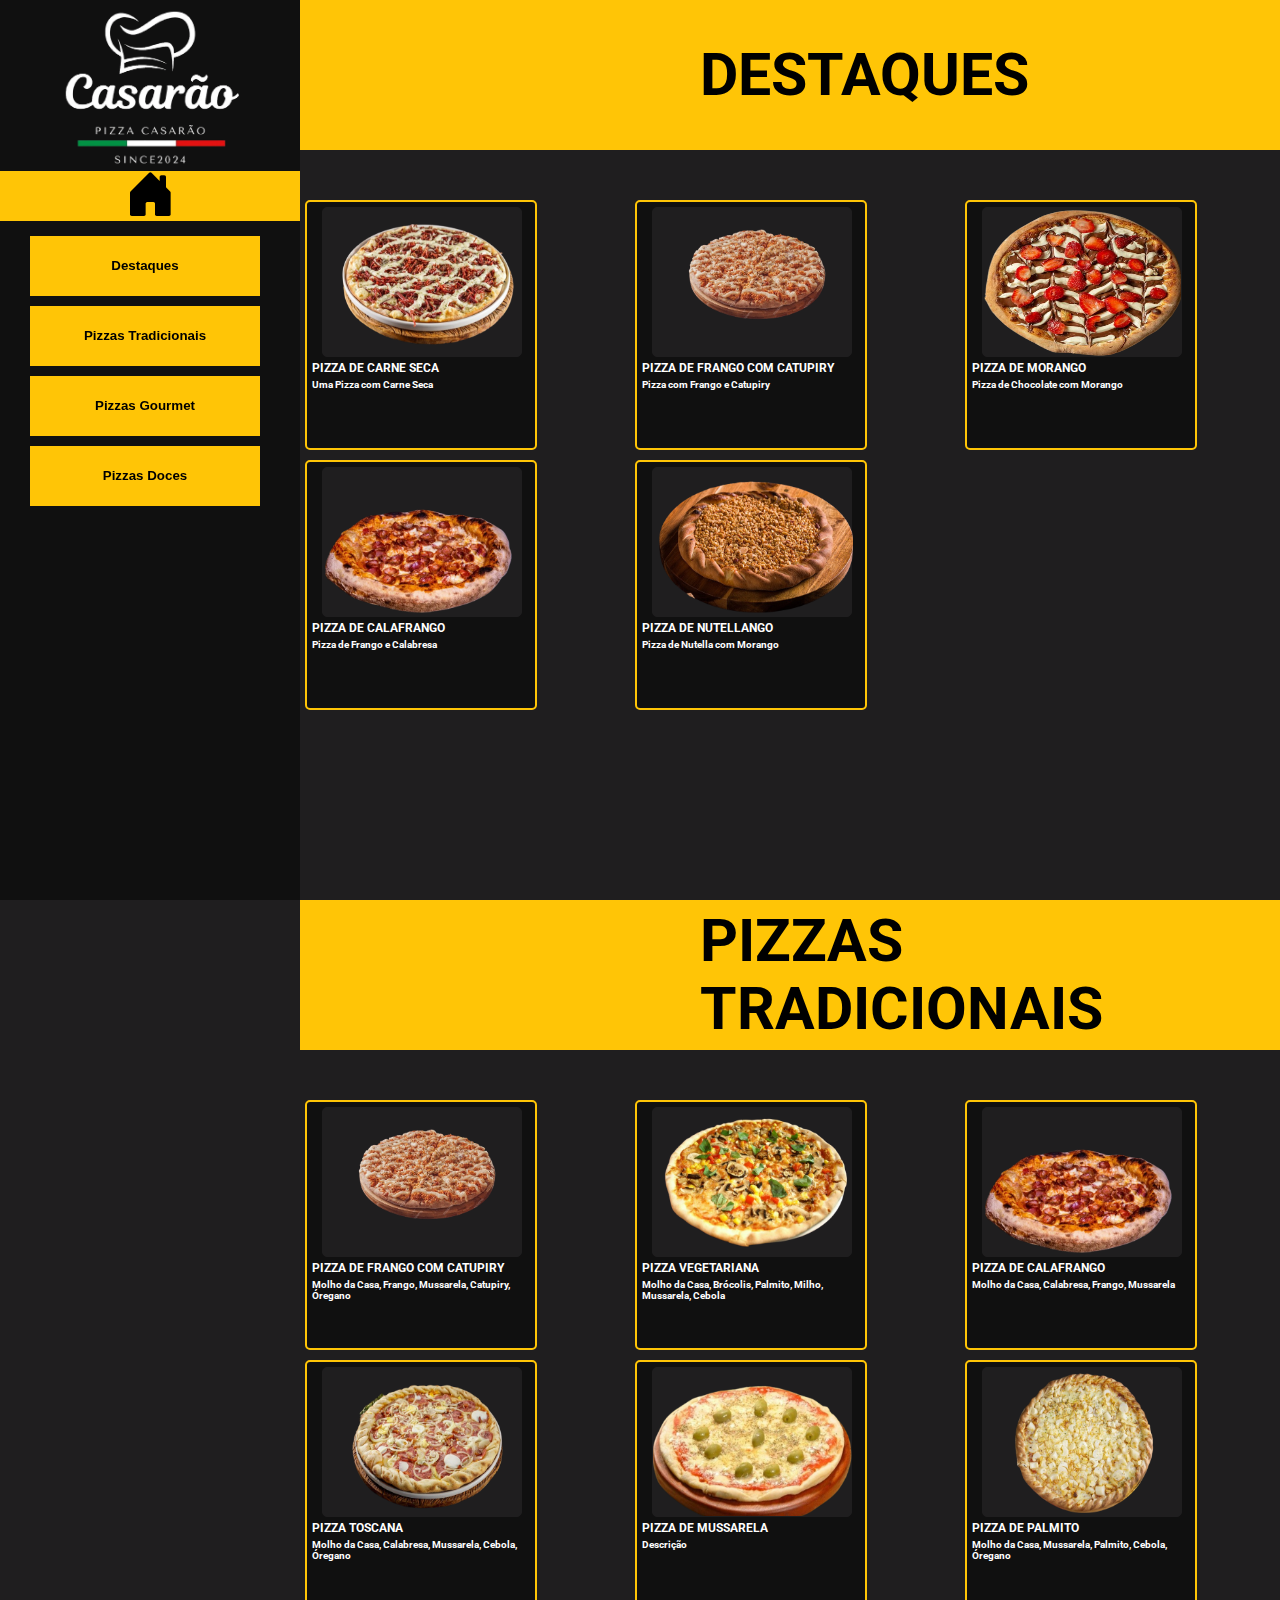
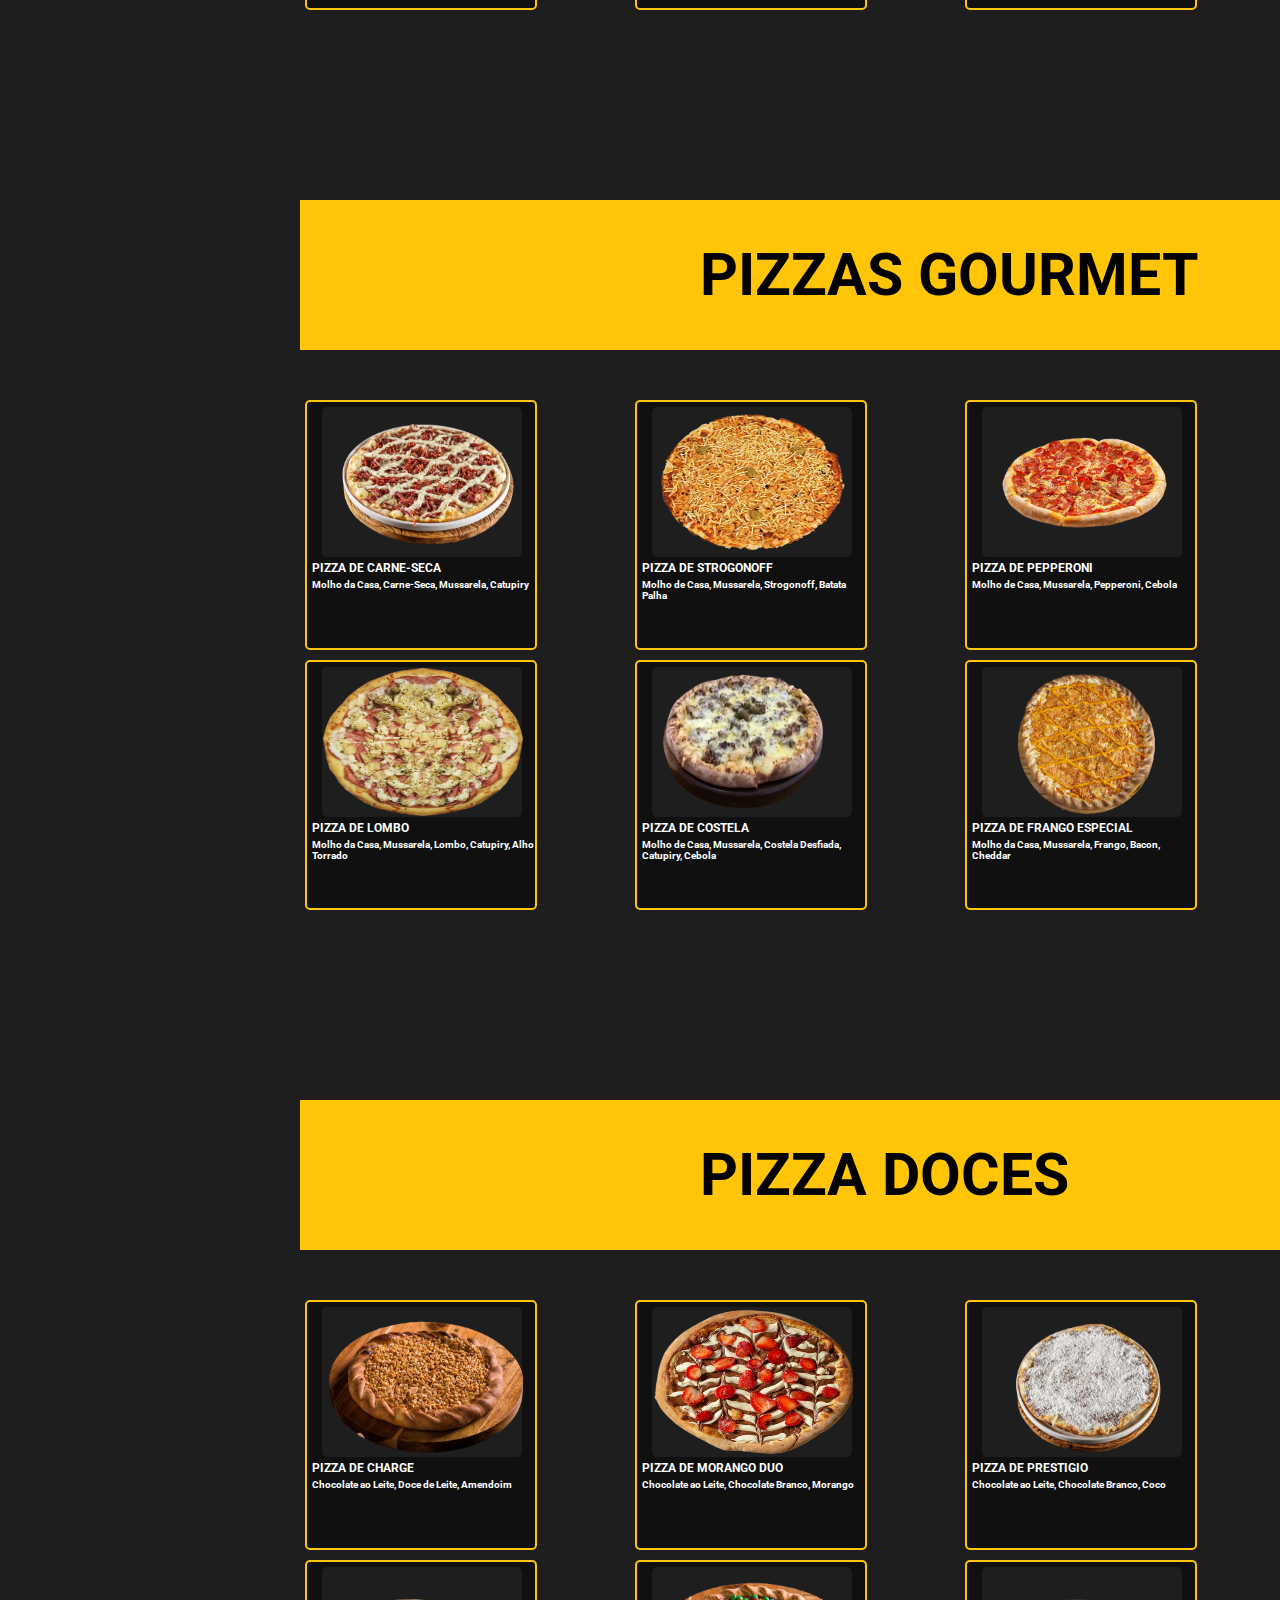
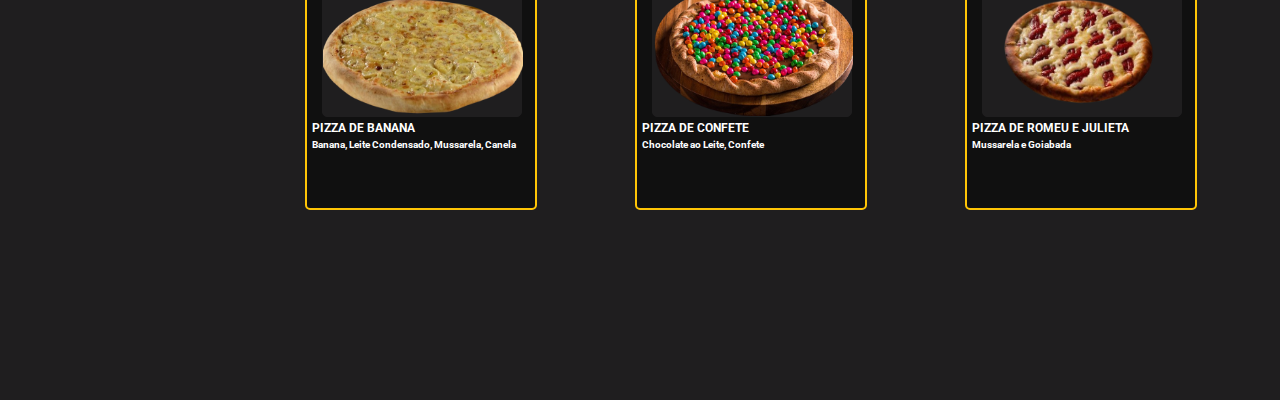
==== commit 17e43af9: "responsivo" ====
--- a/cardapio.html
+++ b/cardapio.html
@@ -8,6 +8,7 @@
     <link rel="shortcut icon" href="src/img/icon.png" type="image/x-icon">
     <link rel="stylesheet" href="./src/CSS/reset.css">
     <link rel="stylesheet" href="./src/CSS/styleCardapio.css">
+    <link rel="stylesheet" href="./src/CSS/responsivoCardapio.css">
 
     <title>Cardapio</title>
 
@@ -16,7 +17,9 @@
 <section class="areaGeral">
 
     <div class="logo">
-        <img src="./src/img/Design_sem_nome-removebg-preview (2).png" alt="logo">
+    <a href="./index.html">
+        <img src="./src/img/Design_sem_nome-removebg-preview (2).png" alt="logo da pizzaria">
+    </a>
     </div>
 
     <section class="homebutton">
--- a/src/CSS/styleCardapio.css
+++ b/src/CSS/styleCardapio.css
@@ -1,7 +1,7 @@
 @import url('https://fonts.googleapis.com/css2?family=Roboto:ital,wght@0,100;0,300;0,400;0,500;0,700;0,900;1,100;1,300;1,400;1,500;1,700;1,900&display=swap');
 
 html{
-    width:100vw ;
+    width:100vw;
     right:100vh;
     font-size:62.5% ;
     overflow-y: hidden;
--- a/src/CSS/responsivoCardapio.css
+++ b/src/CSS/responsivoCardapio.css
@@ -0,0 +1,116 @@
+@media (max-width: 1200px) {
+    
+    
+}
+
+@media (max-width: 980px) {
+   
+    
+    
+}
+
+@media (max-width: 870px) {
+    
+
+   
+}
+
+@media (max-width: 720px) {
+    
+}
+
+@media (max-width: 645px) {
+    
+}
+
+@media (max-width: 399px) {
+
+   .areaGeral {
+    width: 390px;
+    height: 102px;
+    flex-direction: row;
+   }
+   .areaBtn {
+    height: 100px;
+    width: 250px;
+    margin-right: 20px;
+    flex-direction: row;
+   }
+
+   .homebutton {
+    display: none;
+   }
+
+   .logo {
+    margin: 0px;
+    padding: 0px;
+   }
+
+   .areaPizzas {
+    margin-left: 0px;
+   }
+
+   .pizzaCard {
+    display: flex;
+    background-color: rgba(12, 12, 12, 0.8);
+    border: 2px solid #ffc506;
+    border-radius: 5px;
+    color: #fff;
+    flex-direction: column;
+    margin-left: 5px;
+    width: 180px;
+    height: 250px;
+    gap: 4px;
+
+    & h3{
+        text-transform: uppercase;
+        margin-left: 5px;
+    }
+
+    & p{
+        font-weight: bold;
+        margin-left: 5px;
+    }
+  }
+
+  .fotosPizzas {
+    background-color:  #1f1e1f;
+    width: 150px;
+    height: 150px;
+    margin-left: 15px;
+    margin-top: 5px;
+    border: 1px solid #1f1e1f;
+    border-radius: 5px;
+    display: flex;
+
+    & img {
+        width: 150px;
+    }
+  }
+
+   .botao{
+    width: 60px;
+    margin-left: 0px;
+    margin-top: 25px;
+    height: 50px;
+    cursor: pointer;
+    background-color: #ffc506;
+    border-radius: 10;
+    color: black;
+    font-weight: 700;
+    transition: all 400ms ease-in;
+    font-size: 10px;
+   }
+
+   .titulo {
+    margin-top: 160px;
+    margin-left: 0px;
+    width: 394px;
+
+    & h3 {
+        font-size: 30px;
+        margin-left: 10px;
+    }
+   }
+    
+}
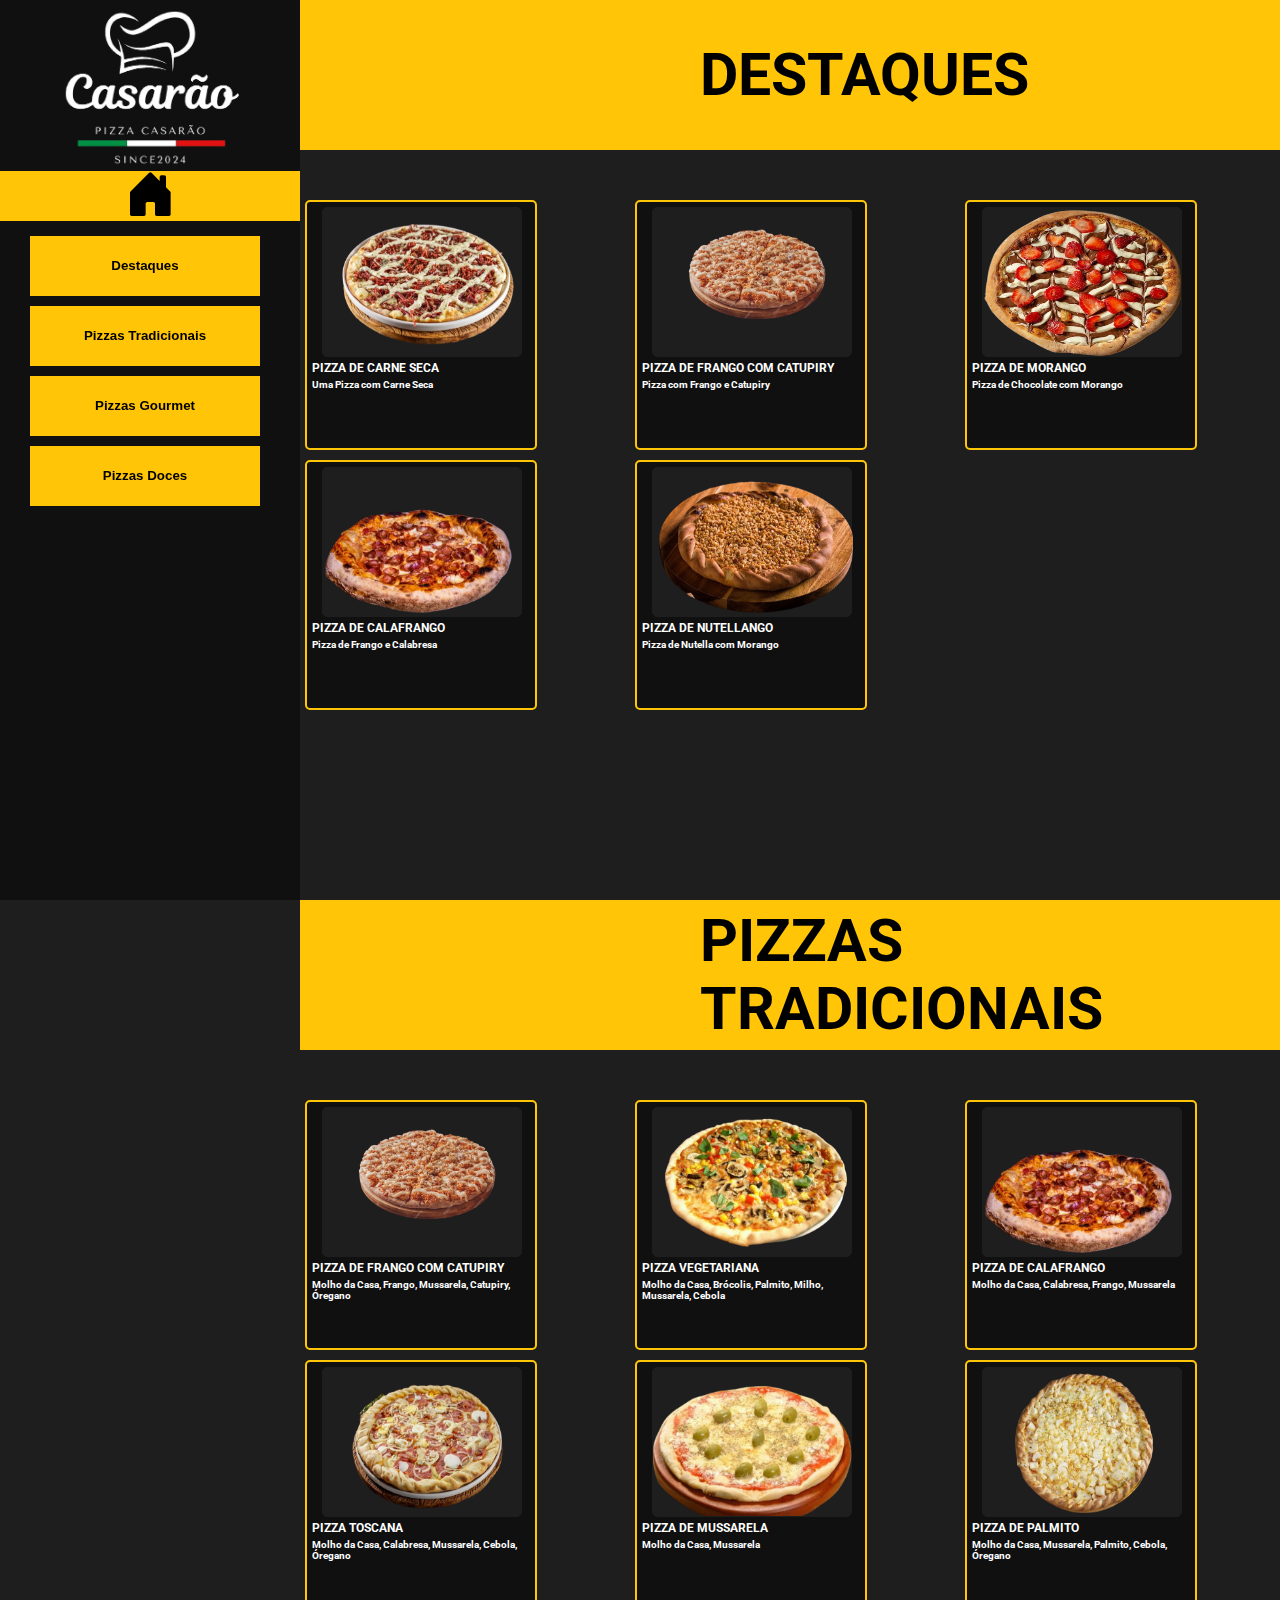
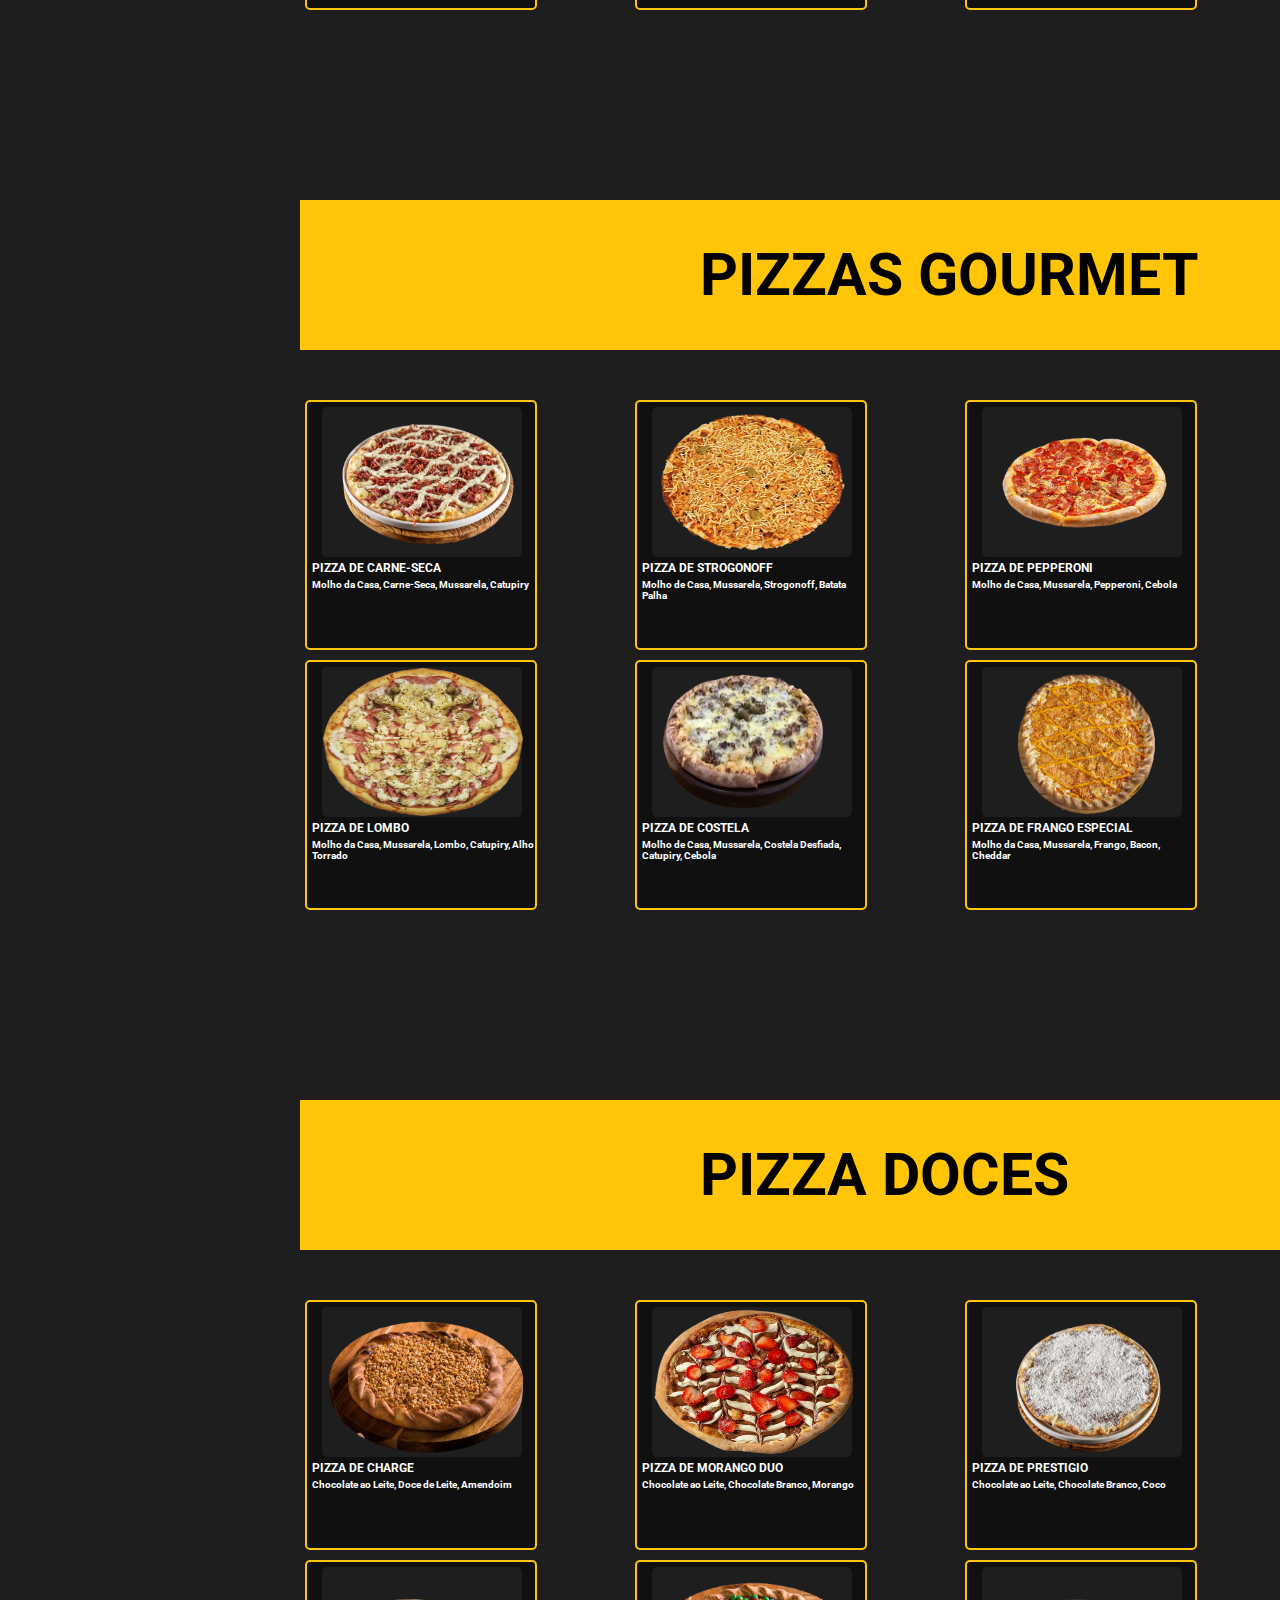
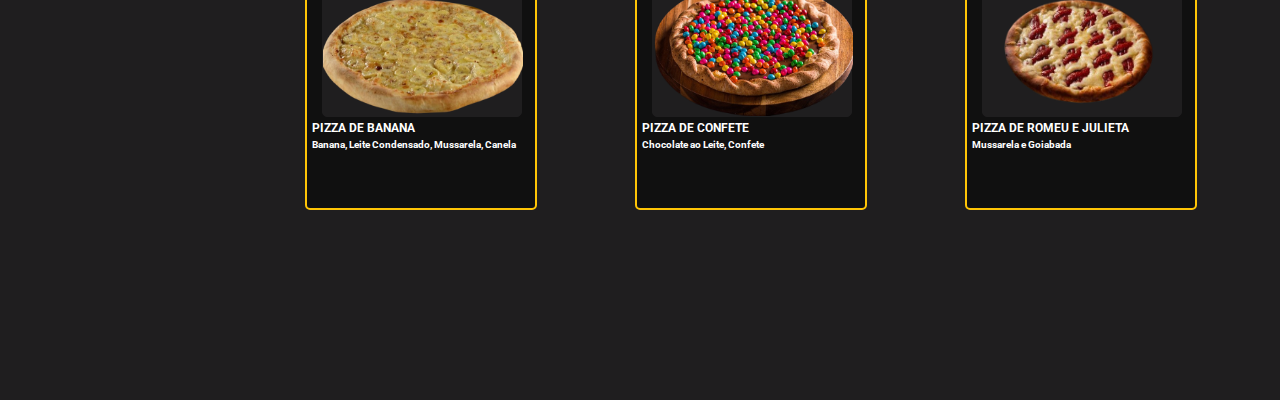
==== commit b736edf8: "Pronto" ====
--- a/cardapio.html
+++ b/cardapio.html
@@ -138,7 +138,7 @@
                 <img src="./src/img/pizzamussarela.png" width="200px" alt="pizza de mussarela">
                 </div>
                 <h3>Pizza de Mussarela</h3>
-                <p>Descrição</p>
+                <p>Molho da Casa, Mussarela</p>
             </div>
 
             <div class="pizzaCard">
--- a/src/CSS/responsivoCardapio.css
+++ b/src/CSS/responsivoCardapio.css
@@ -1,26 +1,481 @@
 @media (max-width: 1200px) {
-    
+    .areaGeral {
+        width: 100vw;
+        height: 102px;
+        flex-direction: row;
+       }
+       .areaBtn {
+        height: 100px;
+        width: 250px;
+        margin-right: 20px;
+        flex-direction: row;
+       }
+    
+       .homebutton {
+        display: none;
+        
+       }
+    
+       .logo {
+        margin: 0px;
+        padding: 0px;
+       }
+    
+       .areaPizzas {
+        margin-left: 0px;
+        display: grid;
+        grid-template-columns: auto auto;
+        gap: 10px;
+       }
+    
+       .pizzaCard {
+        display: flex;
+        background-color: rgba(12, 12, 12, 0.8);
+        border: 2px solid #ffc506;
+        border-radius: 5px;
+        color: #fff;
+        flex-direction: column;
+        margin-left: 5px;
+        width: 180px;
+        height: 250px;
+        gap: 4px;
+    
+        & h3{
+            text-transform: uppercase;
+            margin-left: 5px;
+        }
+    
+        & p{
+            font-weight: bold;
+            margin-left: 5px;
+        }
+      }
+    
+      .fotosPizzas {
+        background-color:  #1f1e1f;
+        width: 150px;
+        height: 150px;
+        margin-left: 15px;
+        margin-top: 5px;
+        border: 1px solid #1f1e1f;
+        border-radius: 5px;
+        display: flex;
+    
+        & img {
+            width: 150px;
+        }
+      }
+    
+       .botao{
+        width: 60px;
+        margin-left: 0px;
+        margin-top: 25px;
+        height: 50px;
+        cursor: pointer;
+        background-color: #ffc506;
+        border-radius: 10;
+        color: black;
+        font-weight: 700;
+        transition: all 400ms ease-in;
+        font-size: 10px;
+       }
+    
+       .titulo {
+        margin-top: 160px;
+        margin-left: 0px;
+        width: 100vw;
+    
+        & h3 {
+            font-size: 30px;
+            margin-left: 10px;
+        }
+       }
+        
     
 }
 
 @media (max-width: 980px) {
-   
+    .areaGeral {
+        width: 100vw;
+        height: 102px;
+        flex-direction: row;
+       }
+       .areaBtn {
+        height: 100px;
+        width: 250px;
+        margin-right: 20px;
+        flex-direction: row;
+       }
+    
+       .homebutton {
+        display: none;
+        
+       }
+    
+       .logo {
+        margin: 0px;
+        padding: 0px;
+       }
+    
+       .areaPizzas {
+        margin-left: 0px;
+        display: grid;
+        grid-template-columns: auto auto;
+        gap: 10px;
+       }
+    
+       .pizzaCard {
+        display: flex;
+        background-color: rgba(12, 12, 12, 0.8);
+        border: 2px solid #ffc506;
+        border-radius: 5px;
+        color: #fff;
+        flex-direction: column;
+        margin-left: 5px;
+        width: 180px;
+        height: 250px;
+        gap: 4px;
+    
+        & h3{
+            text-transform: uppercase;
+            margin-left: 5px;
+        }
+    
+        & p{
+            font-weight: bold;
+            margin-left: 5px;
+        }
+      }
+    
+      .fotosPizzas {
+        background-color:  #1f1e1f;
+        width: 150px;
+        height: 150px;
+        margin-left: 15px;
+        margin-top: 5px;
+        border: 1px solid #1f1e1f;
+        border-radius: 5px;
+        display: flex;
+    
+        & img {
+            width: 150px;
+        }
+      }
+    
+       .botao{
+        width: 60px;
+        margin-left: 0px;
+        margin-top: 25px;
+        height: 50px;
+        cursor: pointer;
+        background-color: #ffc506;
+        border-radius: 10;
+        color: black;
+        font-weight: 700;
+        transition: all 400ms ease-in;
+        font-size: 10px;
+       }
+    
+       .titulo {
+        margin-top: 160px;
+        margin-left: 0px;
+        width: 100vw;
+    
+        & h3 {
+            font-size: 30px;
+            margin-left: 10px;
+        }
+       }
+        
     
     
 }
 
 @media (max-width: 870px) {
-    
+    .areaGeral {
+        width: 100vw;
+        height: 102px;
+        flex-direction: row;
+       }
+       .areaBtn {
+        height: 100px;
+        width: 250px;
+        margin-right: 20px;
+        flex-direction: row;
+       }
+    
+       .homebutton {
+        display: none;
+        
+       }
+    
+       .logo {
+        margin: 0px;
+        padding: 0px;
+       }
+    
+       .areaPizzas {
+        margin-left: 0px;
+        display: grid;
+        grid-template-columns: auto auto;
+        gap: 10px;
+       }
+    
+       .pizzaCard {
+        display: flex;
+        background-color: rgba(12, 12, 12, 0.8);
+        border: 2px solid #ffc506;
+        border-radius: 5px;
+        color: #fff;
+        flex-direction: column;
+        margin-left: 5px;
+        width: 180px;
+        height: 250px;
+        gap: 4px;
+    
+        & h3{
+            text-transform: uppercase;
+            margin-left: 5px;
+        }
+    
+        & p{
+            font-weight: bold;
+            margin-left: 5px;
+        }
+      }
+    
+      .fotosPizzas {
+        background-color:  #1f1e1f;
+        width: 150px;
+        height: 150px;
+        margin-left: 15px;
+        margin-top: 5px;
+        border: 1px solid #1f1e1f;
+        border-radius: 5px;
+        display: flex;
+    
+        & img {
+            width: 150px;
+        }
+      }
+    
+       .botao{
+        width: 60px;
+        margin-left: 0px;
+        margin-top: 25px;
+        height: 50px;
+        cursor: pointer;
+        background-color: #ffc506;
+        border-radius: 10;
+        color: black;
+        font-weight: 700;
+        transition: all 400ms ease-in;
+        font-size: 10px;
+       }
+    
+       .titulo {
+        margin-top: 160px;
+        margin-left: 0px;
+        width: 100vw;
+    
+        & h3 {
+            font-size: 30px;
+            margin-left: 10px;
+        }
+       }
+        
 
    
 }
 
 @media (max-width: 720px) {
-    
+    .areaGeral {
+        width: 100vw;
+        height: 102px;
+        flex-direction: row;
+       }
+       .areaBtn {
+        height: 100px;
+        width: 250px;
+        margin-right: 20px;
+        flex-direction: row;
+       }
+    
+       .homebutton {
+        display: none;
+        
+       }
+    
+       .logo {
+        margin: 0px;
+        padding: 0px;
+       }
+    
+       .areaPizzas {
+        margin-left: 0px;
+        display: grid;
+        grid-template-columns: auto auto;
+        gap: 10px;
+       }
+    
+       .pizzaCard {
+        display: flex;
+        background-color: rgba(12, 12, 12, 0.8);
+        border: 2px solid #ffc506;
+        border-radius: 5px;
+        color: #fff;
+        flex-direction: column;
+        margin-left: 5px;
+        width: 180px;
+        height: 250px;
+        gap: 4px;
+    
+        & h3{
+            text-transform: uppercase;
+            margin-left: 5px;
+        }
+    
+        & p{
+            font-weight: bold;
+            margin-left: 5px;
+        }
+      }
+    
+      .fotosPizzas {
+        background-color:  #1f1e1f;
+        width: 150px;
+        height: 150px;
+        margin-left: 15px;
+        margin-top: 5px;
+        border: 1px solid #1f1e1f;
+        border-radius: 5px;
+        display: flex;
+    
+        & img {
+            width: 150px;
+        }
+      }
+    
+       .botao{
+        width: 60px;
+        margin-left: 0px;
+        margin-top: 25px;
+        height: 50px;
+        cursor: pointer;
+        background-color: #ffc506;
+        border-radius: 10;
+        color: black;
+        font-weight: 700;
+        transition: all 400ms ease-in;
+        font-size: 10px;
+       }
+    
+       .titulo {
+        margin-top: 160px;
+        margin-left: 0px;
+        width: 100vw;
+    
+        & h3 {
+            font-size: 30px;
+            margin-left: 10px;
+        }
+       }
+        
 }
 
 @media (max-width: 645px) {
-    
+    .areaGeral {
+        width: 100vw;
+        height: 102px;
+        flex-direction: row;
+       }
+       .areaBtn {
+        height: 100px;
+        width: 250px;
+        margin-right: 20px;
+        flex-direction: row;
+       }
+    
+       .homebutton {
+        display: none;
+        
+       }
+    
+       .logo {
+        margin: 0px;
+        padding: 0px;
+       }
+    
+       .areaPizzas {
+        margin-left: 0px;
+        display: grid;
+        grid-template-columns: auto auto;
+        gap: 10px;
+       }
+    
+       .pizzaCard {
+        display: flex;
+        background-color: rgba(12, 12, 12, 0.8);
+        border: 2px solid #ffc506;
+        border-radius: 5px;
+        color: #fff;
+        flex-direction: column;
+        margin-left: 5px;
+        width: 180px;
+        height: 250px;
+        gap: 4px;
+    
+        & h3{
+            text-transform: uppercase;
+            margin-left: 5px;
+        }
+    
+        & p{
+            font-weight: bold;
+            margin-left: 5px;
+        }
+      }
+    
+      .fotosPizzas {
+        background-color:  #1f1e1f;
+        width: 150px;
+        height: 150px;
+        margin-left: 15px;
+        margin-top: 5px;
+        border: 1px solid #1f1e1f;
+        border-radius: 5px;
+        display: flex;
+    
+        & img {
+            width: 150px;
+        }
+      }
+    
+       .botao{
+        width: 60px;
+        margin-left: 0px;
+        margin-top: 25px;
+        height: 50px;
+        cursor: pointer;
+        background-color: #ffc506;
+        border-radius: 10;
+        color: black;
+        font-weight: 700;
+        transition: all 400ms ease-in;
+        font-size: 10px;
+       }
+    
+       .titulo {
+        margin-top: 160px;
+        margin-left: 0px;
+        width: 100vw;
+    
+        & h3 {
+            font-size: 30px;
+            margin-left: 10px;
+        }
+       }
+        
 }
 
 @media (max-width: 399px) {
@@ -39,6 +494,7 @@
 
    .homebutton {
     display: none;
+    
    }
 
    .logo {
@@ -48,6 +504,9 @@
 
    .areaPizzas {
     margin-left: 0px;
+    display: grid;
+    grid-template-columns: auto auto;
+    gap: 10px;
    }
 
    .pizzaCard {
